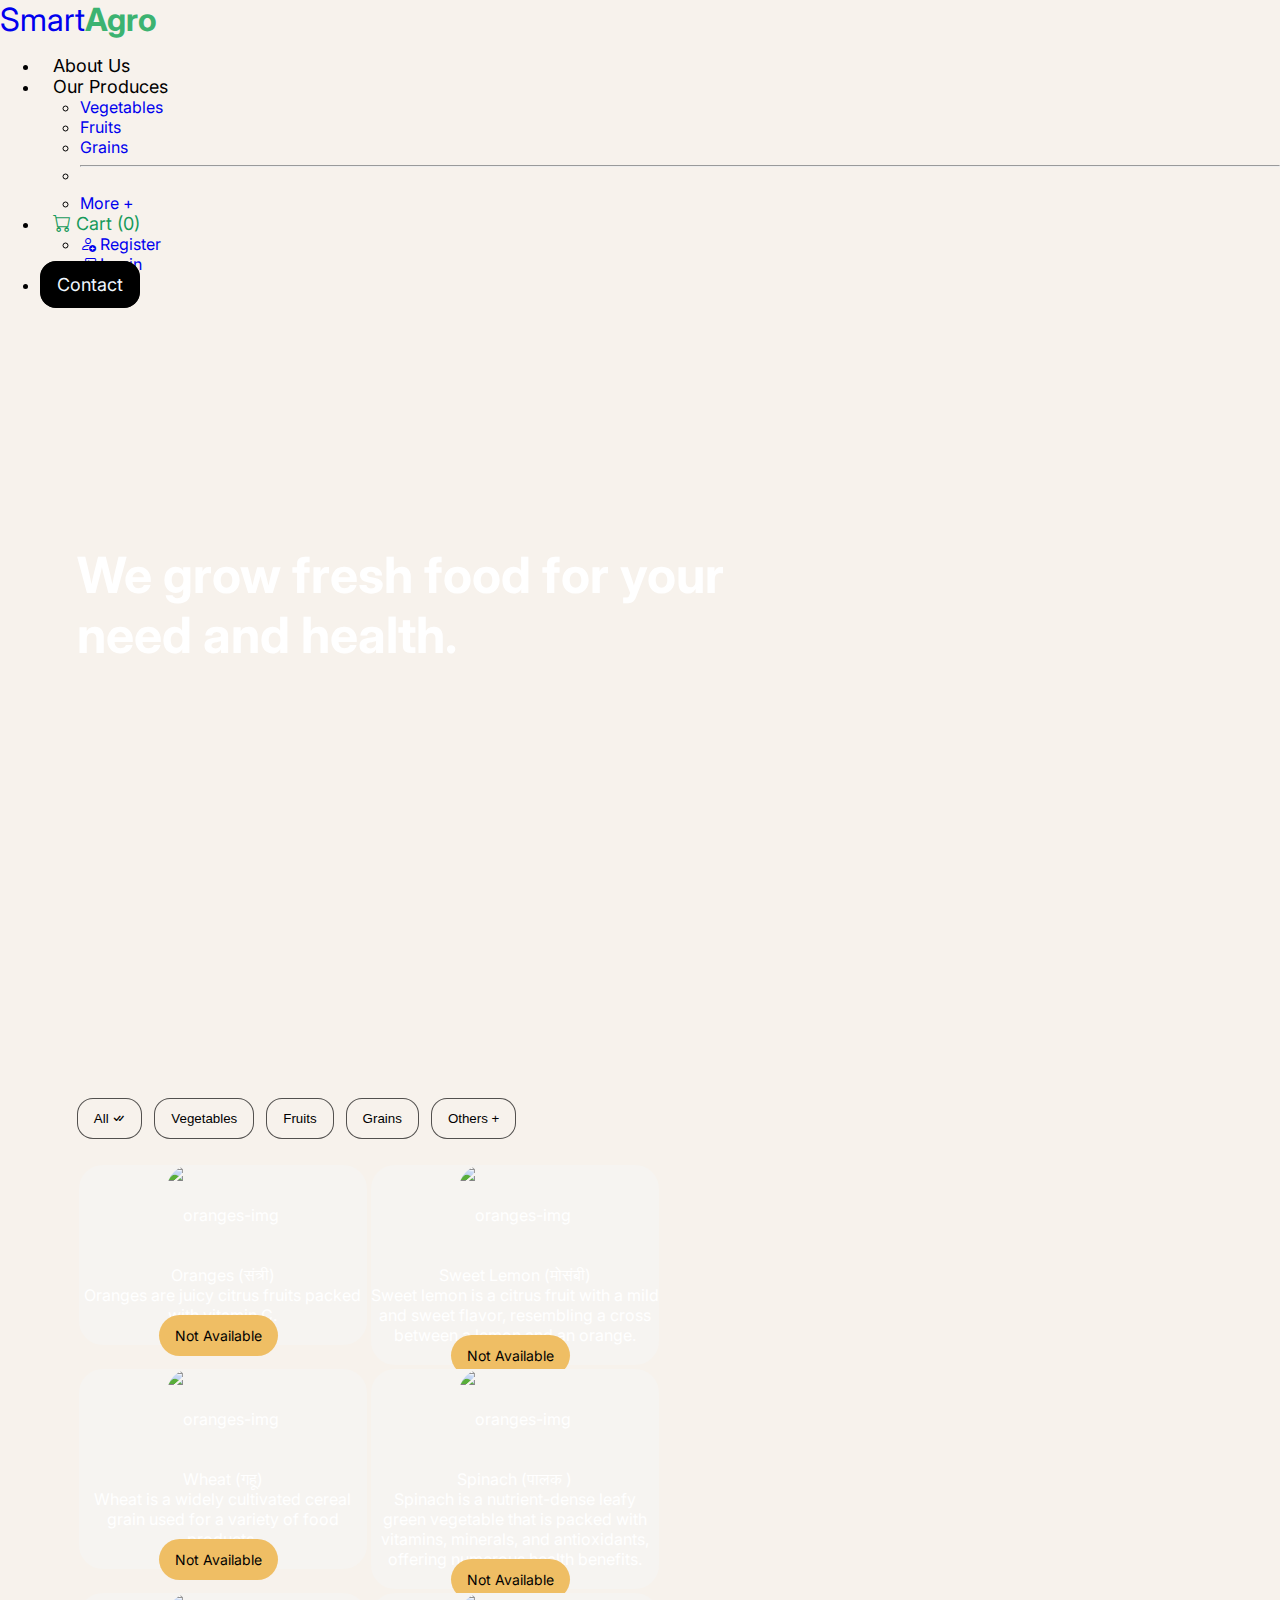
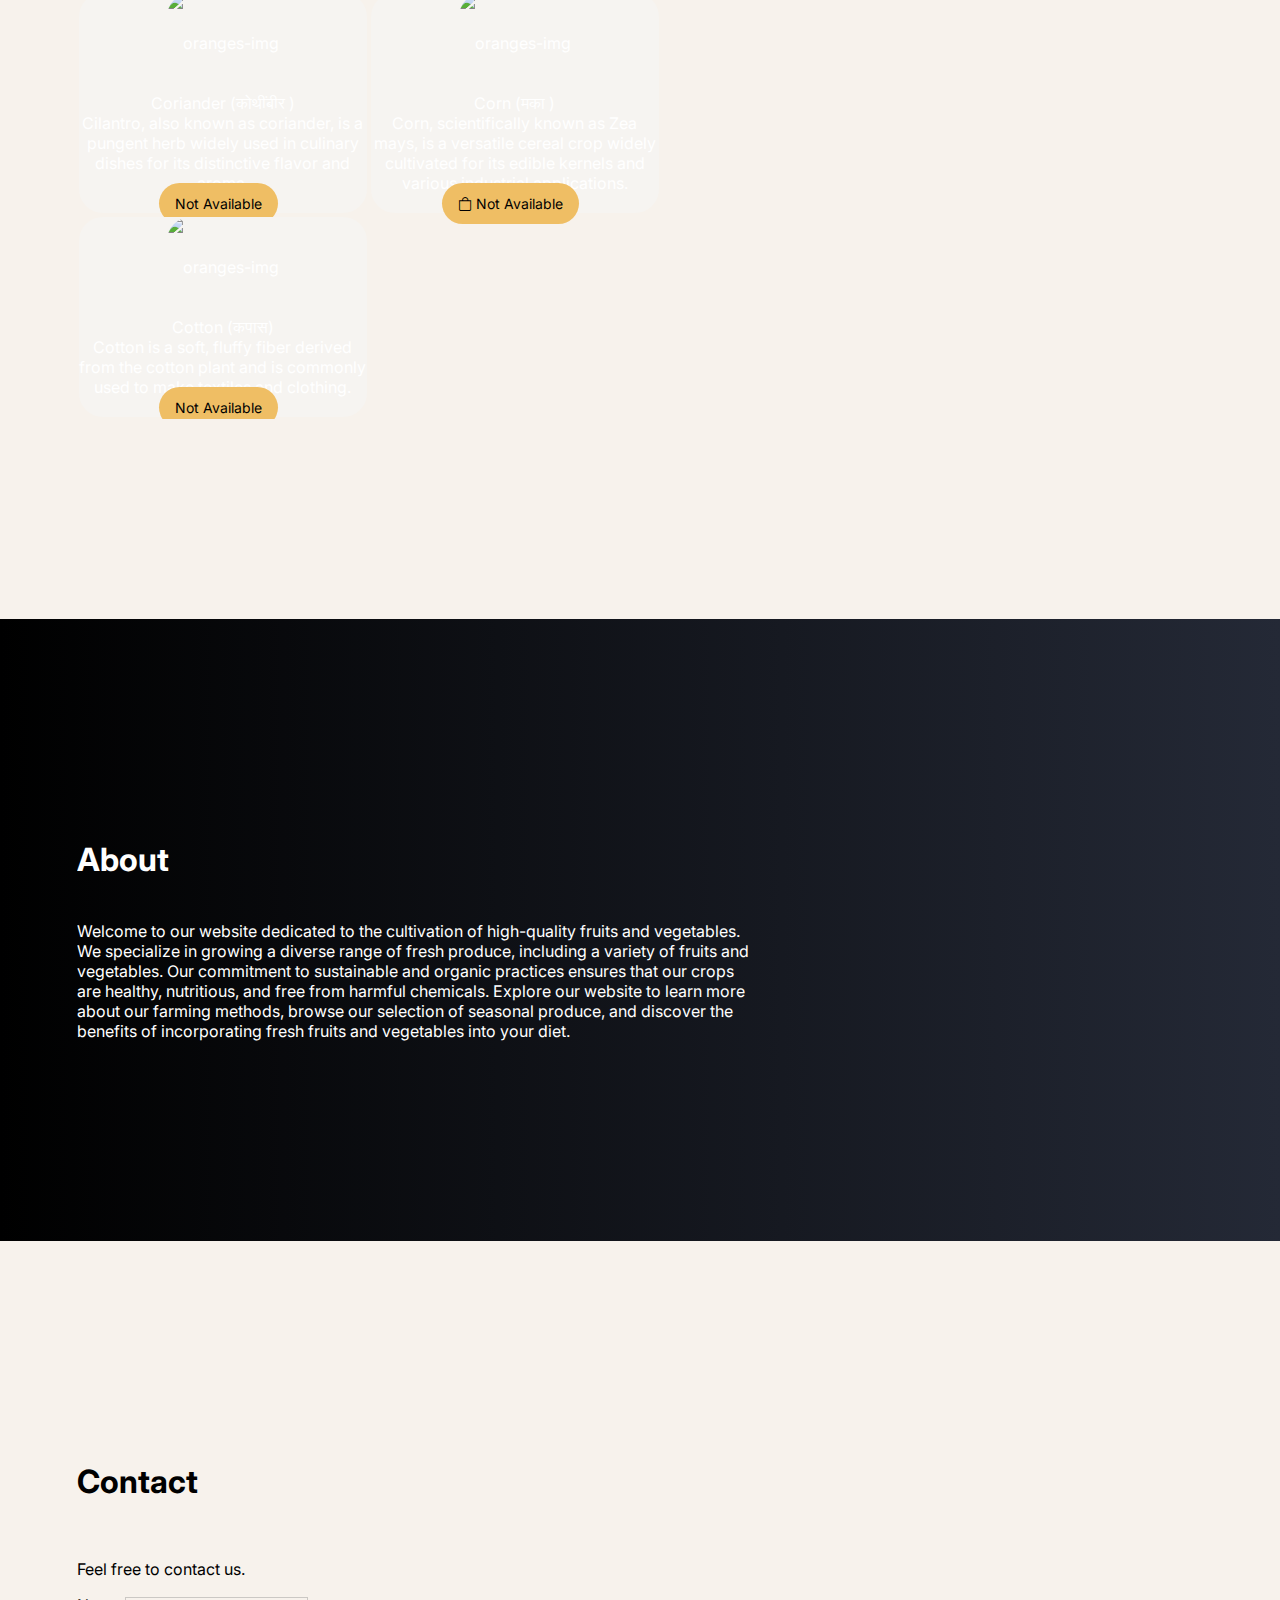
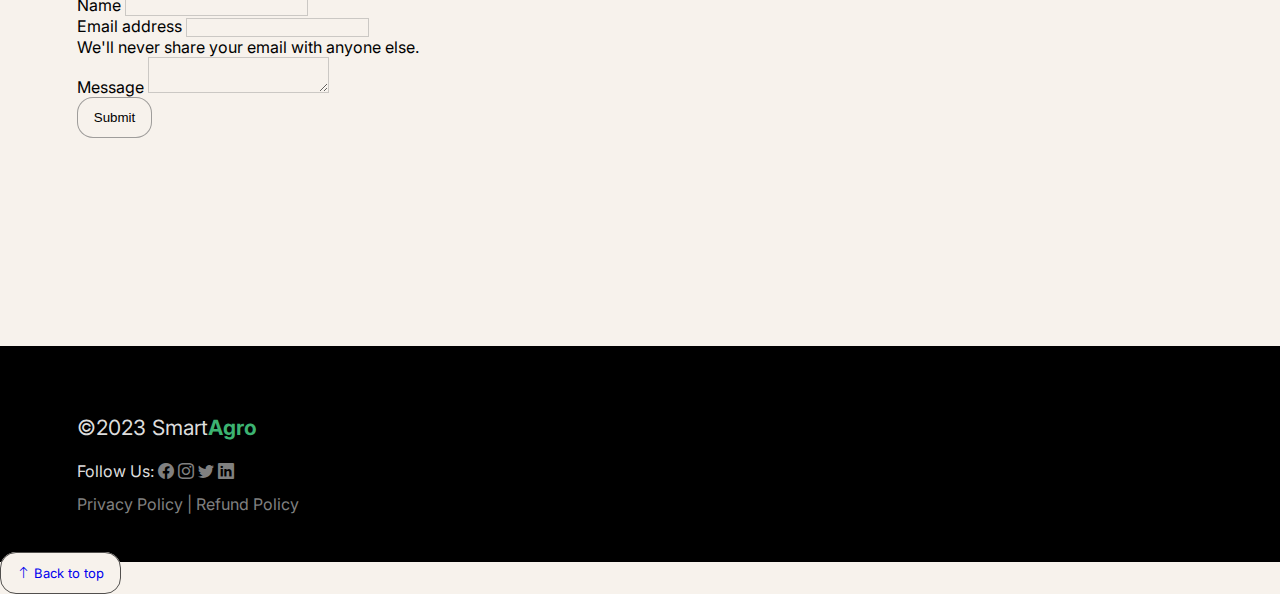
==== index.html @ fb1337c0 "Update index.html" ====
<!DOCTYPE html>
<html lang="en">
  <head>
    <meta charset="UTF-8" />
    <meta name="viewport" content="width=device-width, initial-scale=1.0" />
    <title>Smart Agro - Fresh Food</title>
    <link
      href="https://cdn.jsdelivr.net/npm/bootstrap@5.3.0/dist/css/bootstrap.min.css"
      rel="stylesheet"
      integrity="sha384-9ndCyUaIbzAi2FUVXJi0CjmCapSmO7SnpJef0486qhLnuZ2cdeRhO02iuK6FUUVM"
      crossorigin="anonymous"
    />
    <link rel="stylesheet" href="./assets/app.css" />
    <link rel="stylesheet" href="https://cdn.jsdelivr.net/npm/bootstrap-icons@1.10.5/font/bootstrap-icons.css">
  </head>
  <body>
    <nav class="navbar navbar-expand-lg p-3 shadow-lg">
      <div class="container-fluid">
        <a class="navbar-brand" href="./index.html">Smart<span>Agro</span> </a>

        <ul class="nav justify-content-end">
          <li class="nav-item">
            <a class="nav-link active" aria-current="page" href="#about">About Us</a>
          </li>

          <li class="nav-item dropdown">
            <a class="nav-link dropdown-toggle" href="#" role="button" data-bs-toggle="dropdown" aria-expanded="false">Our Produces</a>
            <ul class="dropdown-menu">
                <li><a class="dropdown-item" href="#product">Vegetables</a></li>
                <li><a class="dropdown-item" href="#product">Fruits</a></li>
                <li><a class="dropdown-item" href="#product">Grains</a></li>
                <li><hr class="dropdown-divider" /></li>
                <li><a class="dropdown-item" href="#product">More +</a></li>
            </ul>
          </li>

          <li class="nav-item dropdown">
            <a class="nav-link dropdown-toggle cart" href="#" role="button" data-bs-toggle="dropdown" aria-expanded="false"><i class="bi bi-cart"></i> Cart (0)</a>
            <ul class="dropdown-menu">
                <li><a class="dropdown-item" href="#"><i class="bi bi-person-add"></i> Register</a></li>
                <li><a class="dropdown-item" href="#"><i class="bi bi-box-arrow-in-right"></i> Login</a></li>
            </ul>
          </li>

          <!-- <li class="nav-item">
            <a class="nav-link cart" aria-current="page" href="#"><i class="bi bi-cart"></i> Cart (0)</a>
          </li> -->

          <li class="nav-item">
            <a class="nav-link btn btn-primary btn-sm nav-contact" href="#contact"
              >Contact</a
            >
          </li>
        </ul>
      </div>
    </nav>

    <section id="hero">
      <div class="container" id="container-hero">
        <div class="hero-content" data-aos="zoom-in-right">
          <h1>We grow fresh food for your need and health.</h1>
        </div>
      </div>
    </section>

    <section id="product">
      <!-- Control buttons -->
      <div class="container text-center" id="myBtnContainer">
        <button class="btn active" onclick="filterSelection('all')">All <i class="bi bi-check-all"></i></button>
        <button class="btn" onclick="filterSelection('vegetables')">Vegetables</button>
        <button class="btn" onclick="filterSelection('fruits')">Fruits</button>
        <button class="btn" onclick="filterSelection('grains')">Grains</button>
        <button class="btn" onclick="filterSelection('other')">Others +</button>
      </div>

      <div class="container" id="container-filter">
        <div class="row">

          <div class="filterDiv fruits card m-2" style="width: 18rem; background-color: rgb(247, 242, 236)">
            <div class="card-body">
              <img class="card-img-top" src="https://images.immediate.co.uk/production/volatile/sites/30/2017/06/oranges-85fb2b6.jpg?quality=90&webp=true&resize=375,341" height="200" width="300" alt="oranges-img"/>
              <p class="text-dark p-1">Oranges (संत्री)</p>
              <p class="text-dark text-start p-1">Oranges are juicy citrus fruits packed with vitamin C.</p>
              <p class="p-5"><a class="btn btn-primary btn-lg buy-now"> Not Available</a></p>
            </div>
          </div>

          <div class="filterDiv fruits card m-2" style="width: 18rem; background-color: rgb(247, 242, 236)">
            <div class="card-body">
              <img class="card-img-top" src="https://www.thespruce.com/thmb/rmlXUH96NF1DPe1UJV6vsvdFZUA=/1500x0/filters:no_upscale():max_bytes(150000):strip_icc()/lemon-tree-plant-profile-4846327-3-b9b35325794c465f962a5f472bc8a6b2.jpg" height="200" width="300" alt="oranges-img"/>
              <p class="text-dark p-1">Sweet Lemon (मोसंबी)</p>
              <p class="text-dark text-start p-1">Sweet lemon is a citrus fruit with a mild and sweet flavor, resembling a cross between a lemon and an orange.</p>
              <p class="p-2"><a class="btn btn-primary btn-lg buy-now"> Not Available</a></p>
            </div>
          </div>

          <div class="filterDiv grains card m-2" style="width: 18rem; background-color: rgb(247, 242, 236)">
            <div class="card-body">
              <img class="card-img-top" src="https://upload.wikimedia.org/wikipedia/commons/thumb/a/a3/Vehn%C3%A4pelto_6.jpg/330px-Vehn%C3%A4pelto_6.jpg" height="200" width="300" alt="oranges-img"/>
              <p class="text-dark p-1">Wheat (गहू)</p>
              <p class="text-dark text-start p-1">Wheat is a widely cultivated cereal grain used for a variety of food products.</p>
              <p class="p-4"><a class="btn btn-primary btn-lg buy-now"> Not Available</a></p>
            </div>
          </div>

        </div>

        <div class="row">

          <div class="filterDiv vegetabless card m-2" style="width: 18rem; background-color: rgb(247, 242, 236)">
            <div class="card-body">
              <img class="card-img-top" src="https://encrypted-tbn0.gstatic.com/images?q=tbn:ANd9GcTzuk65fCUAkKs_3rG5sItzyRoxeKdQLHkbvg&usqp=CAU" height="200" width="300" alt="oranges-img"/>
              <p class="text-dark p-1">Spinach (पालक )</p>
              <p class="text-dark text-start p-1">Spinach is a nutrient-dense leafy green vegetable that is packed with vitamins, minerals, and antioxidants, offering numerous health benefits.</p>
              <p class="p-2"><a class="btn btn-primary btn-lg buy-now">Not Available</a></p>
            </div>
          </div>


          <div class="filterDiv vegetables card m-2" style="width: 18rem; background-color: rgb(247, 242, 236)">
            <div class="card-body">
              <img class="card-img-top" src="https://nationaltoday.com/wp-content/uploads/2021/10/i-hate-coriander-day.jpg" height="200" width="300" alt="oranges-img"/>
              <p class="text-dark p-1">Coriander (कोथींबीर )</p>
              <p class="text-dark text-start p-1">Cilantro, also known as coriander, is a pungent herb widely used in culinary dishes for its distinctive flavor and aroma.</p>
              <p class="p-4"><a class="btn btn-primary btn-lg buy-now">Not Available</a></p>
            </div>
          </div>

          <div class="filterDiv grains card m-2" style="width: 18rem; background-color: rgb(247, 242, 236)">
            <div class="card-body">
              <img class="card-img-top" src="https://i0.wp.com/post.healthline.com/wp-content/uploads/2021/03/corn-cob-field-1296x728-header.jpg?w=1155&h=1528" height="200" width="300" alt="oranges-img"/>
              <p class="text-dark p-1">Corn (मका )</p>
              <p class="text-dark text-start p-1">Corn, scientifically known as Zea mays, is a versatile cereal crop widely cultivated for its edible kernels and various industrial applications.</p>
              <p class="p-2"><a class="btn btn-primary btn-lg buy-now"><i class="bi bi-bag"></i> Not Available</a></p>
            </div>
          </div>

        </div>

        <div class="row">

          <div class="filterDiv other card m-2" style="width: 18rem; background-color: rgb(247, 242, 236)">
            <div class="card-body">
              <img class="card-img-top" src="https://encrypted-tbn0.gstatic.com/images?q=tbn:ANd9GcQK6bK-Gbx6WIIBDM0aKusH9972QkpYdLTaKB5jgsZQ8J3YqWBAsBu9PUUjharlZvILKRw&usqp=CAU" height="200" width="300" alt="oranges-img"/>
              <p class="text-dark p-1">Cotton (कपास)</p>
              <p class="text-dark text-start p-1">Cotton is a soft, fluffy fiber derived from the cotton plant and is commonly used to make textiles and clothing.</p>
              <p class="p-2"><a class="btn btn-primary btn-lg buy-now">Not Available</a></p>
            </div>
          </div>

        </div>

      </div>
    </section>

    <section id="about">
      <div class="container" id="container-about">
        <h1>About</h1>
        <br>
        Welcome to our website dedicated to the cultivation of high-quality fruits and vegetables. We specialize in growing a diverse range of fresh produce, including a variety of fruits and vegetables. Our commitment to sustainable and organic practices ensures that our crops are healthy, nutritious, and free from harmful chemicals. Explore our website to learn more about our farming methods, browse our selection of seasonal produce, and discover the benefits of incorporating fresh fruits and vegetables into your diet.
      </div>
    </section>

    <section id="contact">
        <div class="container" id="container-contact">
            <h1>Contact</h1>
            <br>
            <p>Feel free to contact us.</p>

            <form   action="https://formspree.io/f/mgejerrb"
            method="POST">
                <div class="mb-3 col-10">
                    <label for="exampleInputName" class="form-label">Name</label>
                    <input name="Name" type="text" class="form-control" id="exampleInputName">
                  </div>
                <div class="mb-3 col-10">
                  <label for="exampleInputEmail1" class="form-label">Email address</label>
                  <input name="Email" type="email" class="form-control" id="exampleInputEmail1" aria-describedby="emailHelp">
                  <div id="emailHelp" class="form-text">We'll never share your email with anyone else.</div>
                </div>
                <div class="mb-3 col-10">
                  <label for="exampleInputTextArea" class="form-label">Message</label>
                  <textarea name="Message" type="text" class="form-control" id="exampleInputTextArea" rows="2"></textarea>
                </div>
                
                <button type="submit" class="btn btn-primary form-btn">Submit</button>
              </form>

        </div>
    </section>

    <section id="footer">
        <div class="container" id="container-footer">
            <div class="footer-content">
                <p id="credit">&copy;2023 Smart<span style="color: mediumseagreen; font-weight: bold;">Agro</span></p>
                <div class="row">
                    <div class="col-sm-4">
                        Follow Us:
                        <a class="m-2" href="https://www.facebook.com/"><i class="bi bi-facebook"></i></a> <a class="m-2" href="https://www.instagram.com/"><i class="bi bi-instagram"></i></a> <a class="m-2" href="https://twitter.com/"><i class="bi bi-twitter"></i></a> <a class="m-2" href="https://in.linkedin.com/"><i class="bi bi-linkedin"></i></a>
                    </div>
                </div>

                <div class="row">
                    <div class="col-sm-4" id="privacy">
                        <a href="#">Privacy Policy</a> <span style="color: gray;">|</span> <a href="#">Refund Policy</a>
                    </div>
                </div>
            </div>
        </div>
    </section>

    <div class="bg-black text-center top">
        <a class="btn btn-primary border-0 text-light bg-black" href="./index.html"><i class="bi bi-arrow-up"></i> Back to top</a>
    </div>


    <script
      src="https://cdn.jsdelivr.net/npm/bootstrap@5.3.0/dist/js/bootstrap.bundle.min.js"
      integrity="sha384-geWF76RCwLtnZ8qwWowPQNguL3RmwHVBC9FhGdlKrxdiJJigb/j/68SIy3Te4Bkz"
      crossorigin="anonymous">
    </script>

    <script src="./assets/app.js"></script>

  </body>
</html>
---- assets/app.css ----
@import url('https://fonts.googleapis.com/css2?family=Inter:wght@100;200;300;400;600;700;800;900&display=swap');
/* font-family: 'Inter', sans-serif; */
body, html{
    background-color: rgb(247, 242, 236);
    margin: 0;
    padding: 0;
    box-sizing: border-box;
    font-family: 'Inter', sans-serif;
}
p{
    line-height: normal;
}
.navbar-brand{
    font-size: 32px;
}
.navbar-brand span{
    color: mediumseagreen;
    font-weight: bold;
}
.navbar{
    background-color: rgba(247, 242, 236, 0);
}
.nav-link{
    padding: 0.8rem;
    /* margin: 0.8rem; */
    border-radius: 10rem;
    color: #000;
    font-size: large;
}
.nav-link:hover{
    color: gray;
}
@media(max-width: 576px){
    .nav-link{
        /* font-size: 16px; */
        /* font-size: 14px; */
        font-size: 13px;
        padding: 0.5rem;
        margin: 0.5rem;
        margin-left: -0.1rem;
        font-weight: bold;
    }
}
.cart{
    margin-right: 0.6rem;
    color: rgb(23, 154, 91);
}
.nav-contact{
    background-color: #000 !important;
    color: aliceblue;
    border-radius: 1rem !important;
}
.nav-contact:hover{
    color: gray !important;
    color: mediumseagreen;
    color: mediumaquamarine;
}
a{
    text-decoration: none;
}
#about{
    /* background-color: #000; */
    /* background-color: #0d0225d2; */
    background-image: linear-gradient(to left, #242936, #000);
    color: #fff;
    margin-top: 0;
    margin-bottom: 0;
}
#contact{
    margin-top: 0;
    margin-bottom: 0;
}
#container-hero, #container-about{
    width: 60%;
}
@media(max-width: 576px){
    #container-hero {
        width: 94%;
    }
    #container-about{
       width: 90%; 
    }
}
.dropdown-menu.show{
    background-color: rgb(247, 242, 236);
}
@media(max-width:576px){
    .dropdown-item{
        font-size: small;
    }
}
section{
    /* padding: 200px 2%; */
    padding: 200px 6%;
}
@media(max-width: 576px){
    section{
        padding: 100px 0.5%;
    }
}
#hero{
    /* background-color: red; */
    /* background-image: url('https://cdn.pixabay.com/photo/2017/03/09/07/21/leaf-2128642_1280.jpg'); */
    background-image: url('https://cdn.pixabay.com/photo/2018/04/28/03/14/farm-3356518_1280.jpg');
    background-repeat: no-repeat;
    background-size: cover;
}
.hero-content h1{
    font-size: 50px;
    color: #fff;
}
#product{
    margin-bottom: 0;
}
.buy-now{
    /* padding: 0.8rem !important; */
    padding: 0.4rem;
    /* background-color: #000 !important; */
    background-color: rgb(239, 190, 100) !important;
    /* color: #fff !important; */
    color: #000;
    border-radius: 2rem !important;
    margin-top: 0 !important;
    border: none !important;
    font-size: 14px;
}
.buy-now:hover{
    color: #fff !important;
    background-color: mediumseagreen !important;
    transition: all 0.3s ease-in-out;
}


.container {
    overflow: hidden;
  }
  
  .filterDiv {
    float: left;
    background-color: #2196F3;
    color: #ffffff;
    width: 100px;
    line-height: 100px;
    text-align: center;
    margin: 2px;
    display: none; /* Hidden by default */
  }
  
  /* The "show" class is added to the filtered elements */
  .show {
    display: block;
  }
  
  /* Style the buttons */
  .btn {
    /* border: none;
    outline: none; */
    border: 1px solid #000000ab;
    border-radius: 1rem;
    margin-right: 0.5rem;
    margin-bottom: 0.5rem;
    padding: 12px 16px;
    /* background-color: #f1f1f1; */
    background-color: rgb(247, 242, 236);
    cursor: pointer;
  }
  
  /* Add a light grey background on mouse-over */
  .btn:hover {
    background-color: #ddd;
    /* background-color: rgb(247, 242, 236); */
  }
  
  /* Add a dark background to the active button */
  /* .btn.active {
    background-color: #666;
    color: white;
  } */
  #myBtnContainer{
    margin-bottom: 1rem;
    width: 70%;
  }
  @media(max-width: 576px){
    #myBtnContainer{
        width: 94%;
    }
  }
  #container-filter{
    width: 70%;
  }
  @media(max-width: 576px){
    #container-filter{
        width: 94%;
    }
  }

  .card{
    background-color: rgb(246, 244, 241) !important;
    border-radius: 1.5rem;
    /* box-shadow: 0px 0px 20px 5px rgb(145, 76, 76); */
  }
  .card-img-top{
    border-radius: 1.5rem;
  }
  .card p{
    margin-top: 0;
    margin-bottom: 0;
  }
  #footer{
    background-color: #000;
    color: #ddd;
    padding-top: 3rem;
    padding-bottom: 3rem;
  }
.footer-content a{
    /* color: mediumturquoise; */
    color: gray;
}
#credit{
    font-size: 21px;
}
#container-contact{
    width: 60%;
}
@media(max-width: 576px){
    #container-contact{
        width: 94%;
    }
}

.form-control{
    background-color: rgb(247, 242, 236);
    border: 1px solid #6969694e;
}
.form-btn{
    color: #000;
    border: 1px solid #6969699e;
}
.form-btn:hover{
    background-color: #000;
    color: #fff;
}
#privacy{
    margin-top: 0.8rem;
}
.top a{
    font-size: small;
}
.top a:hover{
    border-bottom: 1px solid gray !important;
}
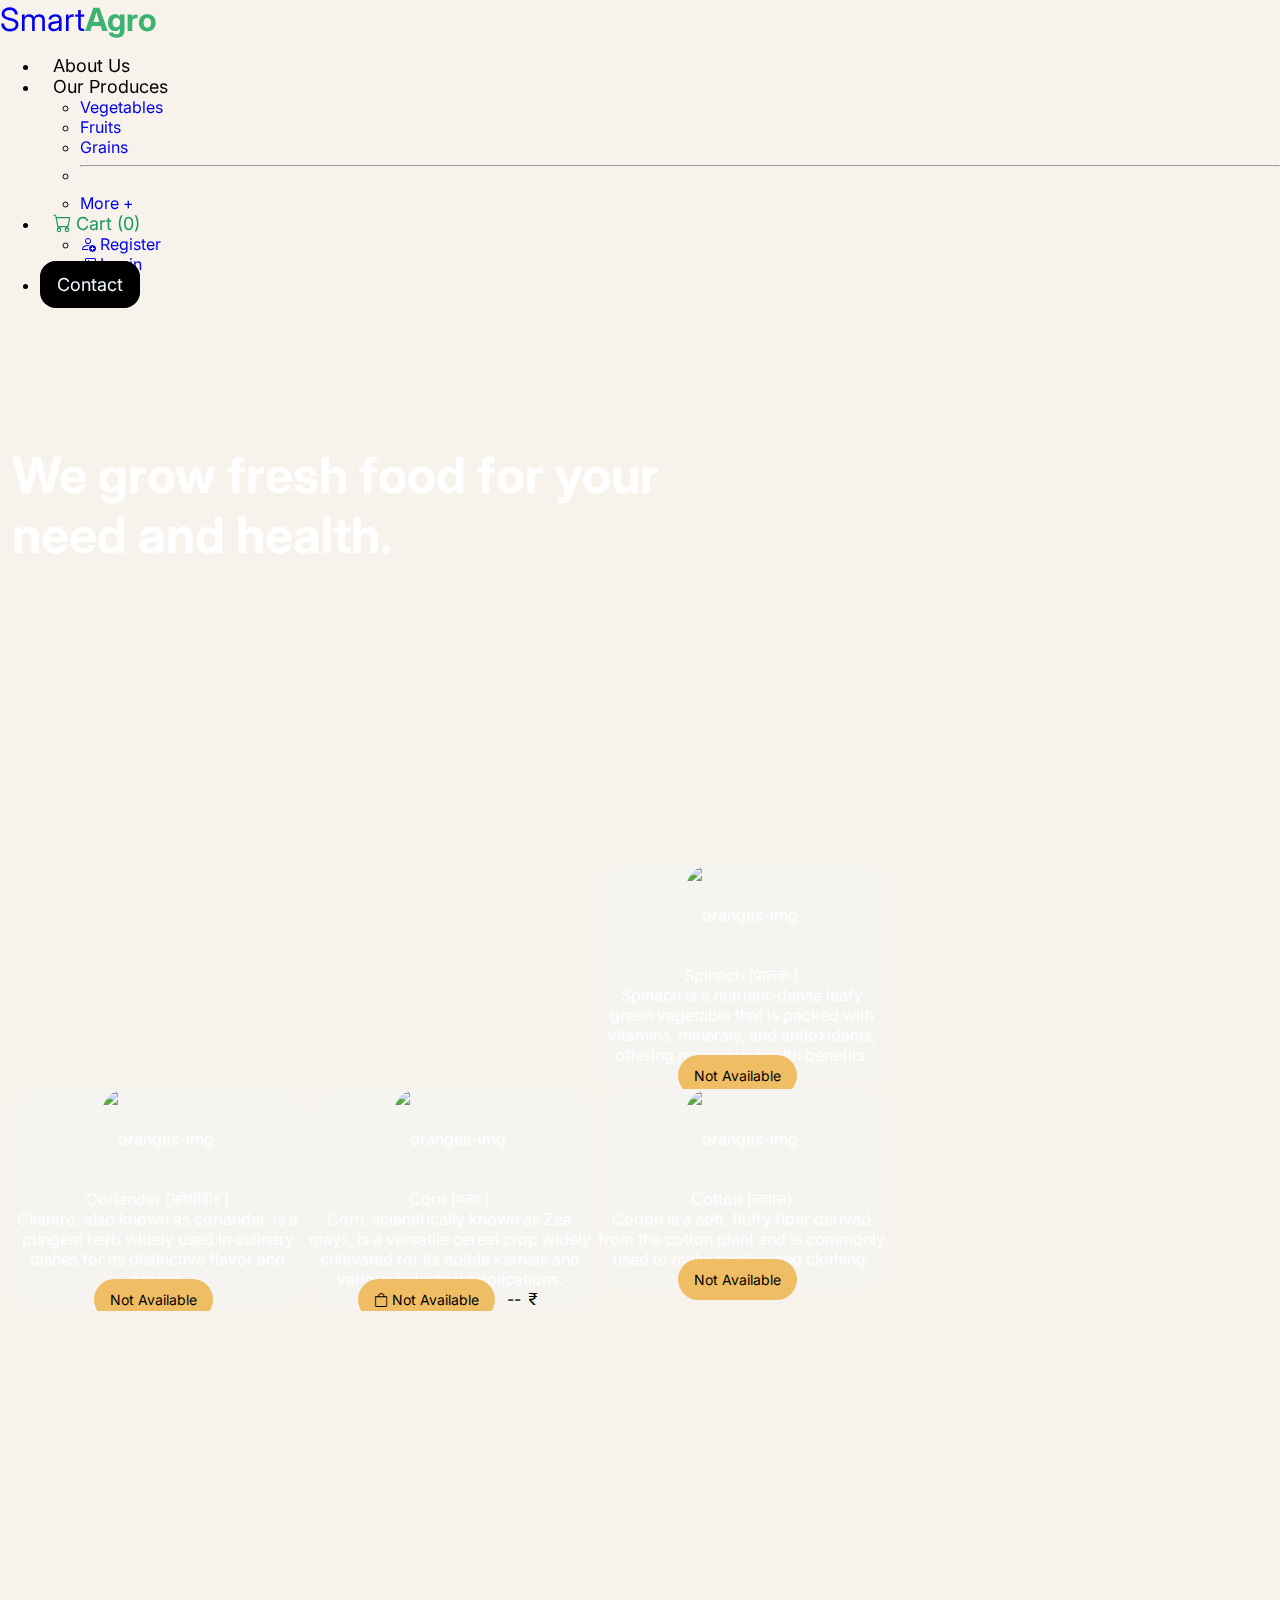
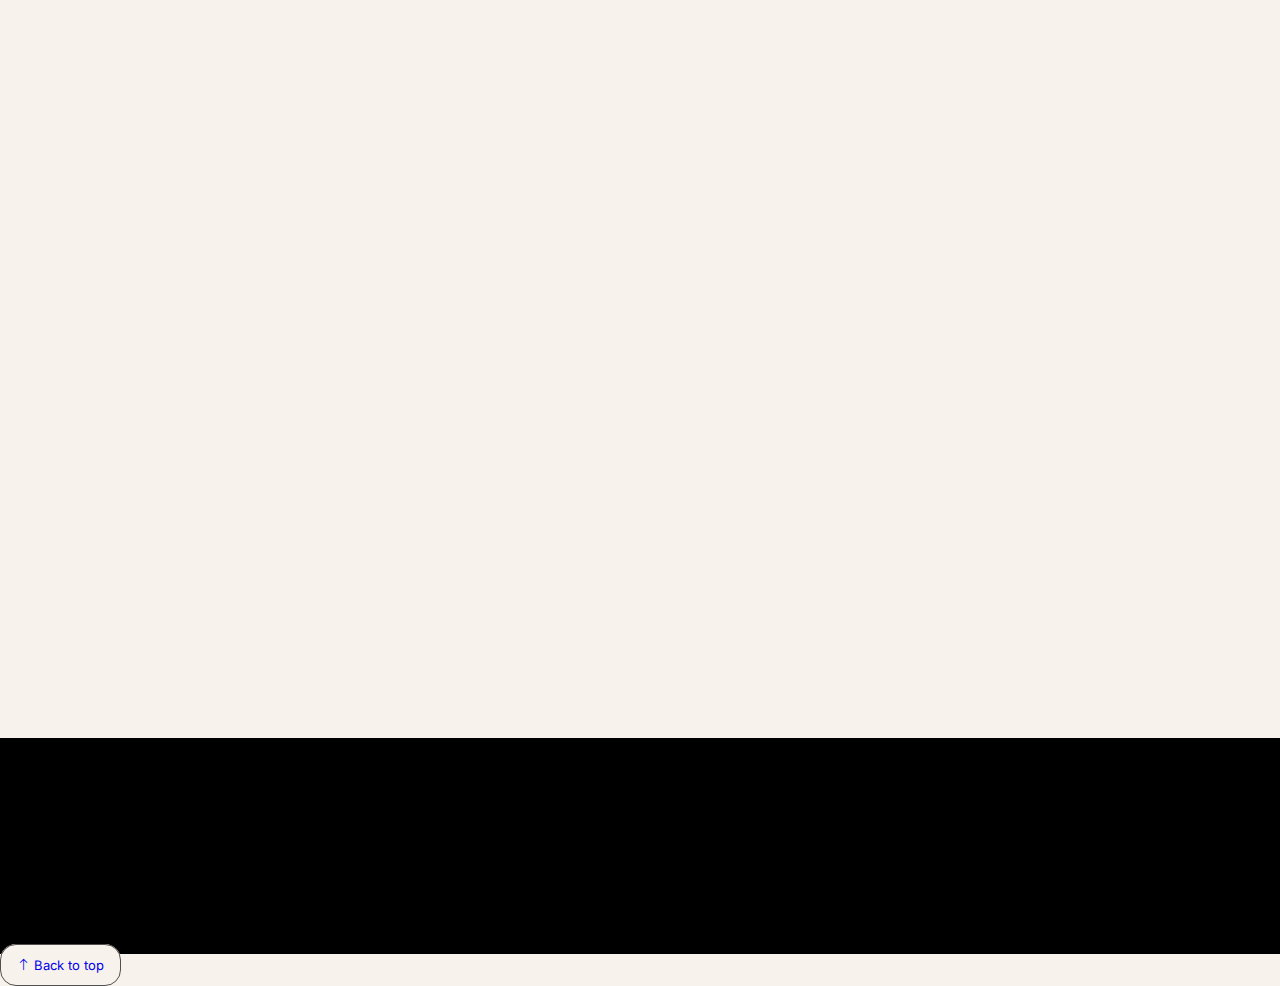
==== commit f8f73d89: "Update index.html" ====
--- a/index.html
+++ b/index.html
@@ -12,9 +12,10 @@
     />
     <link rel="stylesheet" href="./assets/app.css" />
     <link rel="stylesheet" href="https://cdn.jsdelivr.net/npm/bootstrap-icons@1.10.5/font/bootstrap-icons.css">
+    <link href="https://unpkg.com/aos@2.3.1/dist/aos.css" rel="stylesheet">
   </head>
   <body>
-    <nav class="navbar navbar-expand-lg p-3 shadow-lg">
+    <nav class="navbar navbar-expand-lg p-3 shadow-lg" data-aos="fade-right">
       <div class="container-fluid">
         <a class="navbar-brand" href="./index.html">Smart<span>Agro</span> </a>
 
@@ -37,8 +38,8 @@
           <li class="nav-item dropdown">
             <a class="nav-link dropdown-toggle cart" href="#" role="button" data-bs-toggle="dropdown" aria-expanded="false"><i class="bi bi-cart"></i> Cart (0)</a>
             <ul class="dropdown-menu">
-                <li><a class="dropdown-item" href="#"><i class="bi bi-person-add"></i> Register</a></li>
-                <li><a class="dropdown-item" href="#"><i class="bi bi-box-arrow-in-right"></i> Login</a></li>
+                <li><a class="dropdown-item" href="./login-signup.html"><i class="bi bi-person-add"></i> Register</a></li>
+                <li><a class="dropdown-item" href="./login-signup.html"><i class="bi bi-box-arrow-in-right"></i> Login</a></li>
             </ul>
           </li>
 
@@ -57,7 +58,7 @@
 
     <section id="hero">
       <div class="container" id="container-hero">
-        <div class="hero-content" data-aos="zoom-in-right">
+        <div class="hero-content" data-aos="fade-left">
           <h1>We grow fresh food for your need and health.</h1>
         </div>
       </div>
@@ -65,7 +66,7 @@
 
     <section id="product">
       <!-- Control buttons -->
-      <div class="container text-center" id="myBtnContainer">
+      <div class="container text-center" id="myBtnContainer" data-aos="zoom-in">
         <button class="btn active" onclick="filterSelection('all')">All <i class="bi bi-check-all"></i></button>
         <button class="btn" onclick="filterSelection('vegetables')">Vegetables</button>
         <button class="btn" onclick="filterSelection('fruits')">Fruits</button>
@@ -74,34 +75,56 @@
       </div>
 
       <div class="container" id="container-filter">
-        <div class="row">
-
-          <div class="filterDiv fruits card m-2" style="width: 18rem; background-color: rgb(247, 242, 236)">
+        <div class="row" data-aos="zoom-in">
+
+          <div class="col">
+            <div class="filterDiv fruits card m-2" style="width: 18rem; background-color: rgb(247, 242, 236)">
+              <div class="card-body">
+                <img class="card-img-top" src="https://images.immediate.co.uk/production/volatile/sites/30/2017/06/oranges-85fb2b6.jpg?quality=90&webp=true&resize=375,341" height="200" width="300" alt="oranges-img"/>
+                <p class="text-dark p-1">Oranges (संत्री)</p>
+                <p class="text-dark text-start p-1">Oranges are juicy citrus fruits packed with vitamin C.</p>
+                <p class="p-5"><a class="btn btn-primary btn-lg buy-now"> Not Available</a></p>
+              </div>
+            </div>
+          </div>
+
+          <div class="col">
+            <div class="filterDiv fruits card m-2" style="width: 18rem; background-color: rgb(247, 242, 236)">
+              <div class="card-body">
+                <img class="card-img-top" src="https://www.thespruce.com/thmb/rmlXUH96NF1DPe1UJV6vsvdFZUA=/1500x0/filters:no_upscale():max_bytes(150000):strip_icc()/lemon-tree-plant-profile-4846327-3-b9b35325794c465f962a5f472bc8a6b2.jpg" height="200" width="300" alt="oranges-img"/>
+                <p class="text-dark p-1">Sweet Lemon (मोसंबी)</p>
+                <p class="text-dark text-start p-1">Sweet lemon is a citrus fruit with a mild and sweet flavor, resembling a cross between a lemon and an orange.</p>
+                <p class="p-2"><a class="btn btn-primary btn-lg buy-now"> Not Available</a></p>
+              </div>
+            </div>
+          </div>
+
+          <!-- <div class="filterDiv fruits card m-2" style="background-color: rgb(247, 242, 236)">
             <div class="card-body">
               <img class="card-img-top" src="https://images.immediate.co.uk/production/volatile/sites/30/2017/06/oranges-85fb2b6.jpg?quality=90&webp=true&resize=375,341" height="200" width="300" alt="oranges-img"/>
               <p class="text-dark p-1">Oranges (संत्री)</p>
               <p class="text-dark text-start p-1">Oranges are juicy citrus fruits packed with vitamin C.</p>
               <p class="p-5"><a class="btn btn-primary btn-lg buy-now"> Not Available</a></p>
             </div>
-          </div>
-
-          <div class="filterDiv fruits card m-2" style="width: 18rem; background-color: rgb(247, 242, 236)">
+          </div> -->
+
+          <!-- <div class="filterDiv fruits card m-2" style="width: 18rem; background-color: rgb(247, 242, 236)">
             <div class="card-body">
               <img class="card-img-top" src="https://www.thespruce.com/thmb/rmlXUH96NF1DPe1UJV6vsvdFZUA=/1500x0/filters:no_upscale():max_bytes(150000):strip_icc()/lemon-tree-plant-profile-4846327-3-b9b35325794c465f962a5f472bc8a6b2.jpg" height="200" width="300" alt="oranges-img"/>
               <p class="text-dark p-1">Sweet Lemon (मोसंबी)</p>
               <p class="text-dark text-start p-1">Sweet lemon is a citrus fruit with a mild and sweet flavor, resembling a cross between a lemon and an orange.</p>
               <p class="p-2"><a class="btn btn-primary btn-lg buy-now"> Not Available</a></p>
             </div>
-          </div>
-
-          <div class="filterDiv grains card m-2" style="width: 18rem; background-color: rgb(247, 242, 236)">
+          </div> -->
+
+          <!-- <div class="filterDiv grains card m-2" style="width: 18rem; background-color: rgb(247, 242, 236)">
             <div class="card-body">
               <img class="card-img-top" src="https://upload.wikimedia.org/wikipedia/commons/thumb/a/a3/Vehn%C3%A4pelto_6.jpg/330px-Vehn%C3%A4pelto_6.jpg" height="200" width="300" alt="oranges-img"/>
               <p class="text-dark p-1">Wheat (गहू)</p>
               <p class="text-dark text-start p-1">Wheat is a widely cultivated cereal grain used for a variety of food products.</p>
               <p class="p-4"><a class="btn btn-primary btn-lg buy-now"> Not Available</a></p>
             </div>
-          </div>
+          </div> -->
 
         </div>
 
@@ -131,7 +154,7 @@
               <img class="card-img-top" src="https://i0.wp.com/post.healthline.com/wp-content/uploads/2021/03/corn-cob-field-1296x728-header.jpg?w=1155&h=1528" height="200" width="300" alt="oranges-img"/>
               <p class="text-dark p-1">Corn (मका )</p>
               <p class="text-dark text-start p-1">Corn, scientifically known as Zea mays, is a versatile cereal crop widely cultivated for its edible kernels and various industrial applications.</p>
-              <p class="p-2"><a class="btn btn-primary btn-lg buy-now"><i class="bi bi-bag"></i> Not Available</a></p>
+              <p class="p-2"><a class="btn btn-primary btn-lg buy-now"><i class="bi bi-bag"></i> Not Available</a> <span class="rupee">-- <i class="bi bi-currency-rupee"></i></span></p>
             </div>
           </div>
 
@@ -153,7 +176,7 @@
       </div>
     </section>
 
-    <section id="about">
+    <section id="about" data-aos="zoom-in">
       <div class="container" id="container-about">
         <h1>About</h1>
         <br>
@@ -162,7 +185,7 @@
     </section>
 
     <section id="contact">
-        <div class="container" id="container-contact">
+        <div class="container" id="container-contact" data-aos="fade-left">
             <h1>Contact</h1>
             <br>
             <p>Feel free to contact us.</p>
@@ -191,7 +214,7 @@
 
     <section id="footer">
         <div class="container" id="container-footer">
-            <div class="footer-content">
+            <div class="footer-content" data-aos="fade-right">
                 <p id="credit">&copy;2023 Smart<span style="color: mediumseagreen; font-weight: bold;">Agro</span></p>
                 <div class="row">
                     <div class="col-sm-4">
@@ -202,7 +225,7 @@
 
                 <div class="row">
                     <div class="col-sm-4" id="privacy">
-                        <a href="#">Privacy Policy</a> <span style="color: gray;">|</span> <a href="#">Refund Policy</a>
+                        <a href="./404.html">Privacy Policy</a> <span style="color: gray;">|</span> <a href="./404.html">Refund Policy</a> <span style="color: gray;">|</span> <a href="./404.html">Terms & Condtions</a>
                     </div>
                 </div>
             </div>
@@ -222,5 +245,11 @@
 
     <script src="./assets/app.js"></script>
 
+    <script src="https://unpkg.com/aos@2.3.1/dist/aos.js"></script>
+    <script>
+        AOS.init();
+ </script>
+
+
   </body>
 </html>
--- a/assets/app.css
+++ b/assets/app.css
@@ -74,11 +74,14 @@
     width: 60%;
 }
 @media(max-width: 576px){
+    .container{
+        width: 100%;
+    }
     #container-hero {
-        width: 94%;
+        width: 100%;
     }
     #container-about{
-       width: 90%; 
+       width: 100%; 
     }
 }
 .dropdown-menu.show{
@@ -90,13 +93,9 @@
     }
 }
 section{
-    /* padding: 200px 2%; */
-    padding: 200px 6%;
-}
-@media(max-width: 576px){
-    section{
-        padding: 100px 0.5%;
-    }
+    scroll-margin-top: 80px;
+    min-height: 5em;
+    padding: 100px 0.9%;
 }
 #hero{
     /* background-color: red; */
@@ -186,7 +185,7 @@
     }
   }
   #container-filter{
-    width: 70%;
+    width: 80%;
   }
   @media(max-width: 576px){
     #container-filter{
@@ -198,6 +197,11 @@
     background-color: rgb(246, 244, 241) !important;
     border-radius: 1.5rem;
     /* box-shadow: 0px 0px 20px 5px rgb(145, 76, 76); */
+  }
+  @media(max-width: 576px){
+    .card{
+        width: auto !important;
+    }
   }
   .card-img-top{
     border-radius: 1.5rem;
@@ -243,9 +247,41 @@
 #privacy{
     margin-top: 0.8rem;
 }
+@media(max-width: 576px){
+    #privacy{
+        font-size: small;
+    }
+}
 .top a{
     font-size: small;
 }
 .top a:hover{
     border-bottom: 1px solid gray !important;
 }
+/* .bi-currency-rupee{
+    color: #000;
+} */
+.rupee{
+    color: #000;
+}
+#container-width{
+    width: 40%;
+}
+@media(max-width: 576px){
+    #container-width{
+        width: 98%;
+    }
+}
+#login{
+    /* background-image: url('https://images.pexels.com/photos/547114/pexels-photo-547114.jpeg?auto=compress&cs=tinysrgb&w=1260&h=750&dpr=1'); */
+    background-image: url(https://images.pexels.com/photos/355853/pexels-photo-355853.jpeg?auto=compress&cs=tinysrgb&w=1260&h=750&dpr=1);
+    background-size: cover;
+    background-repeat: no-repeat;
+}
+.form-control{
+    background-color: #e8e8e8c2;
+    border-radius: 5rem;
+}
+#error{
+    background-image: linear-gradient(#45022d, #1e0234);
+}
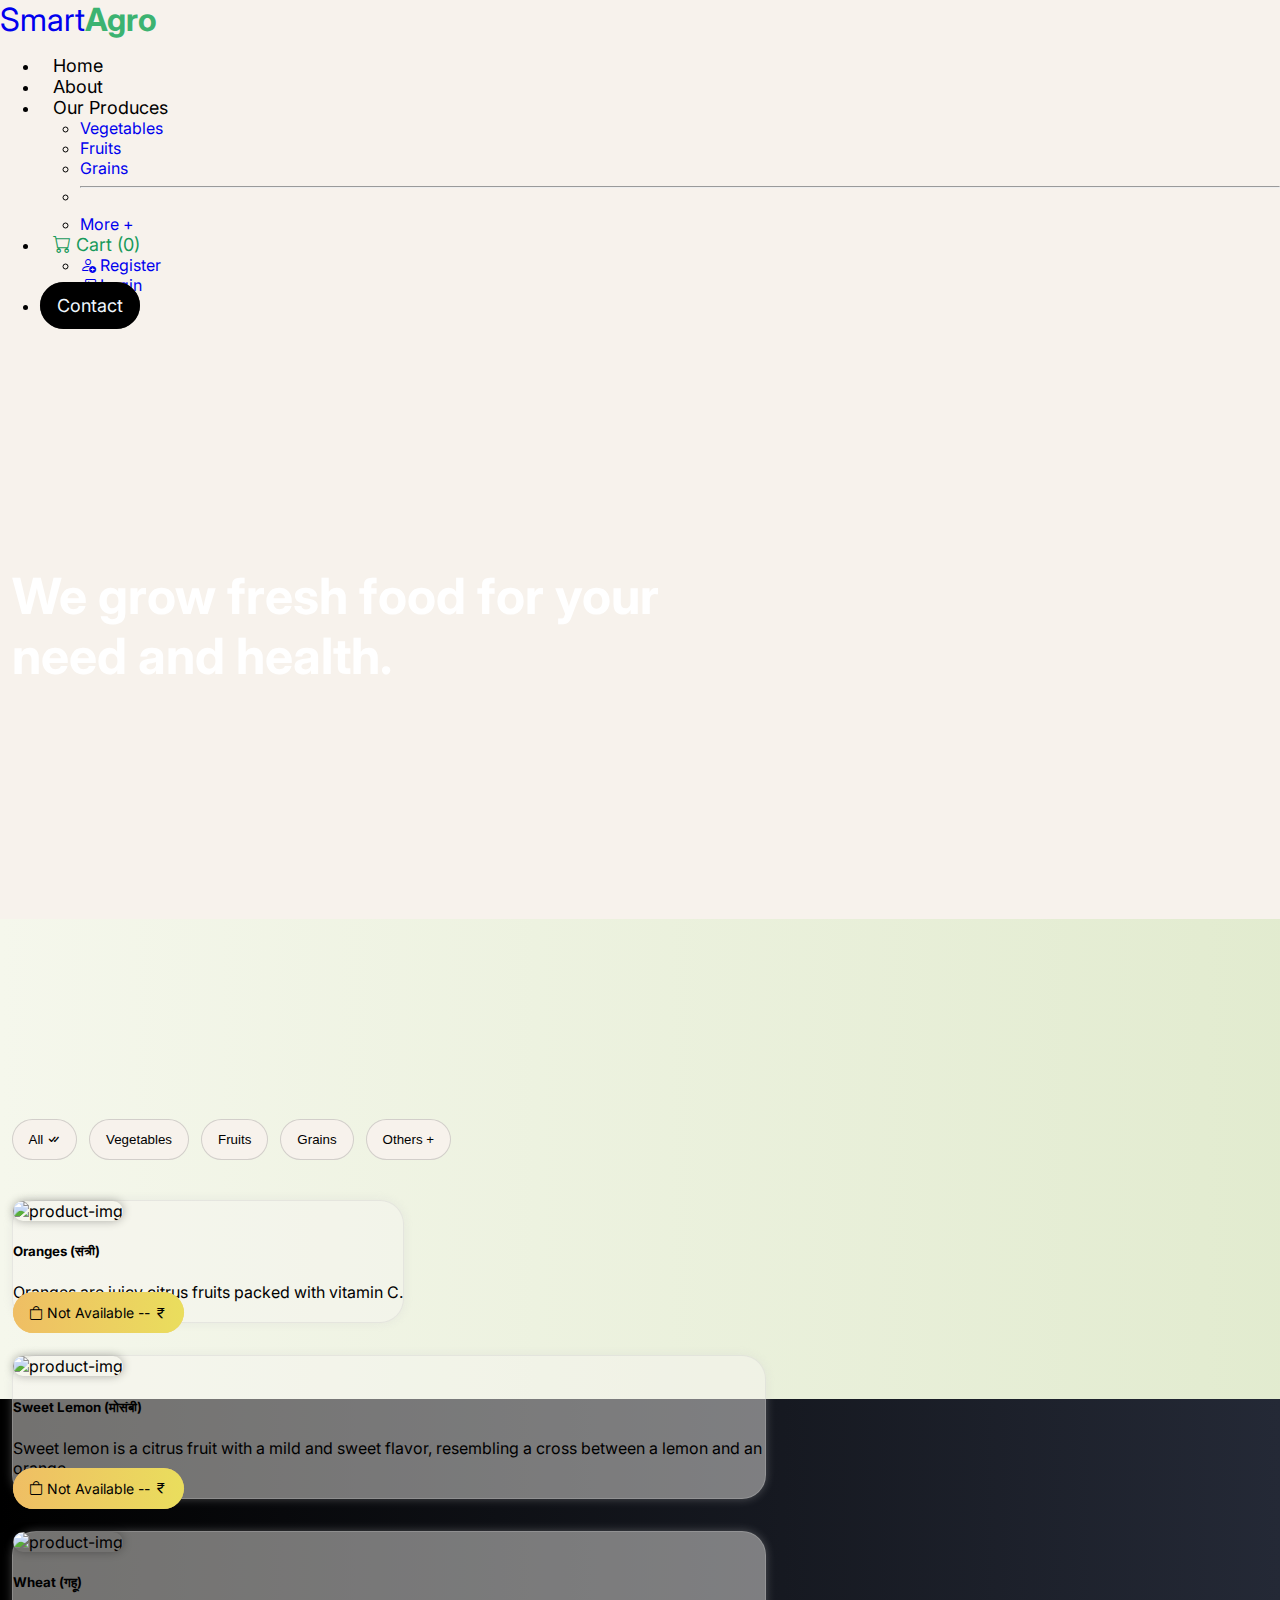
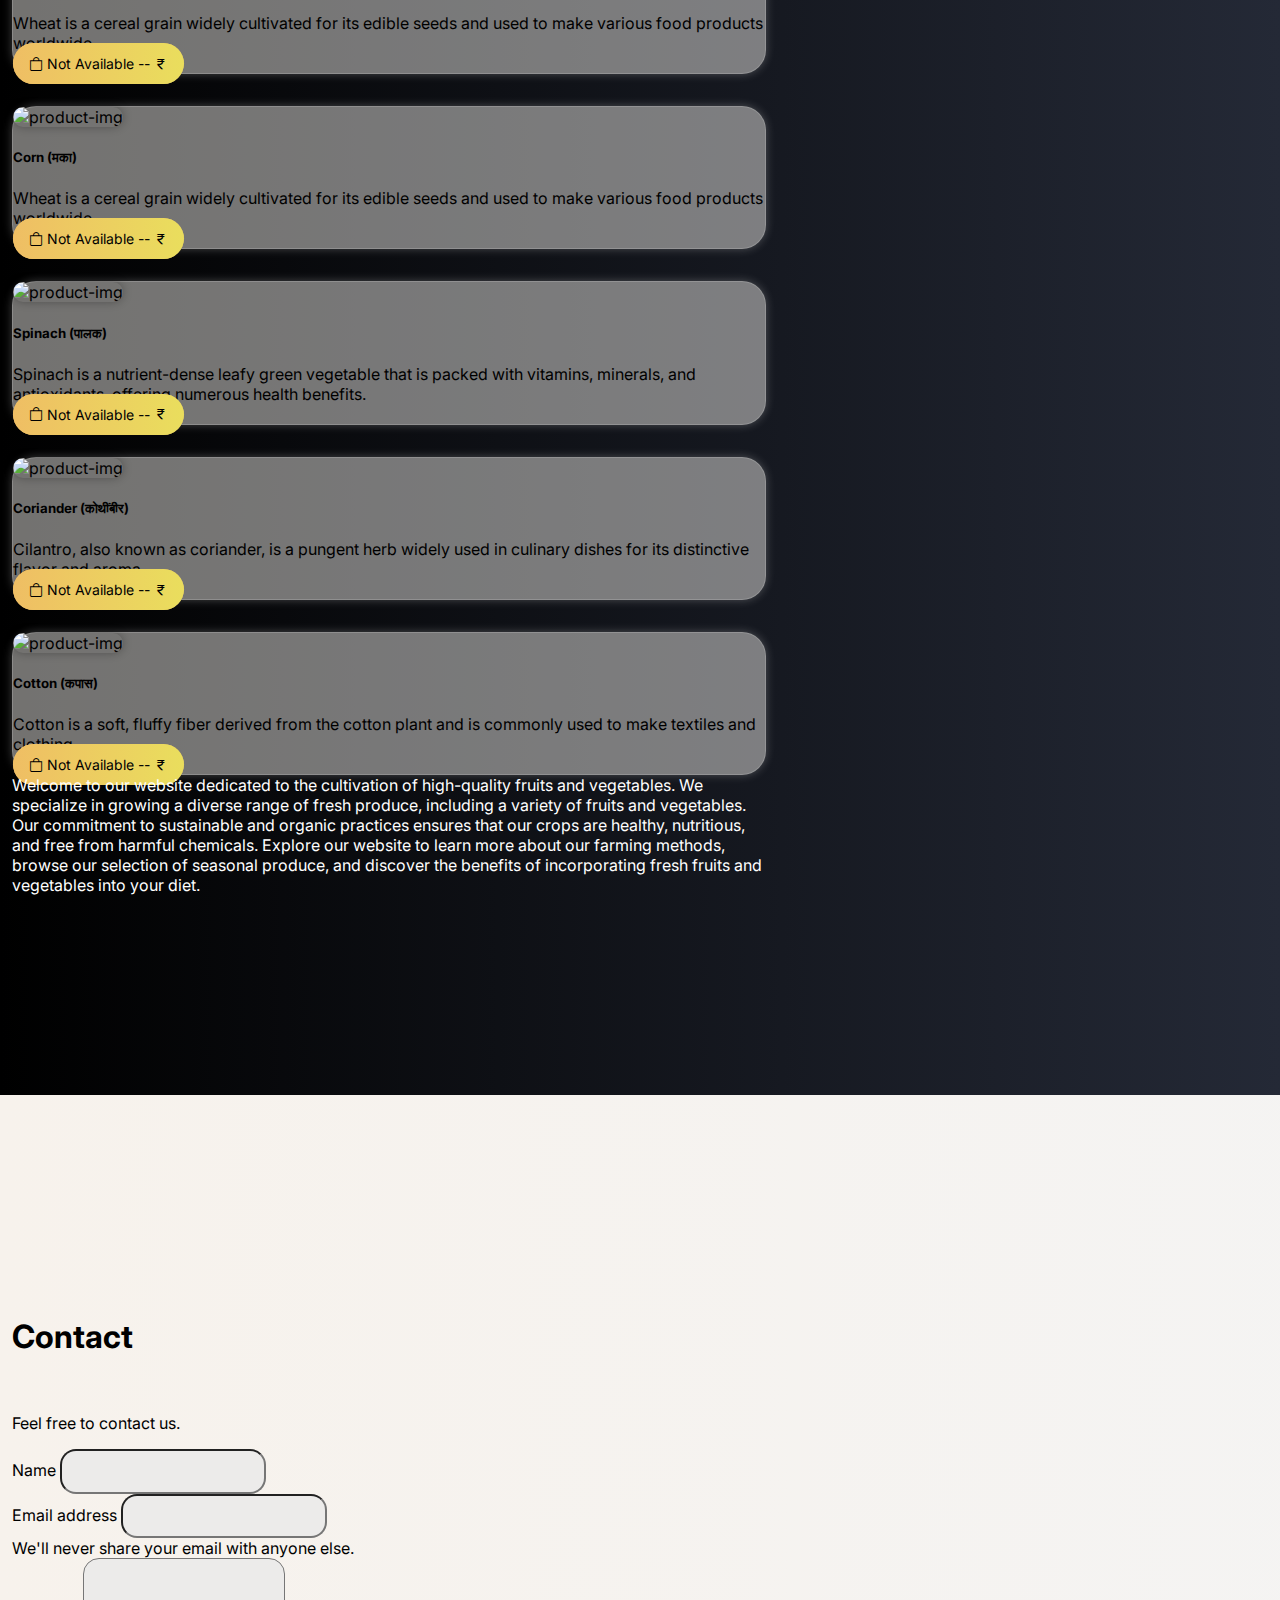
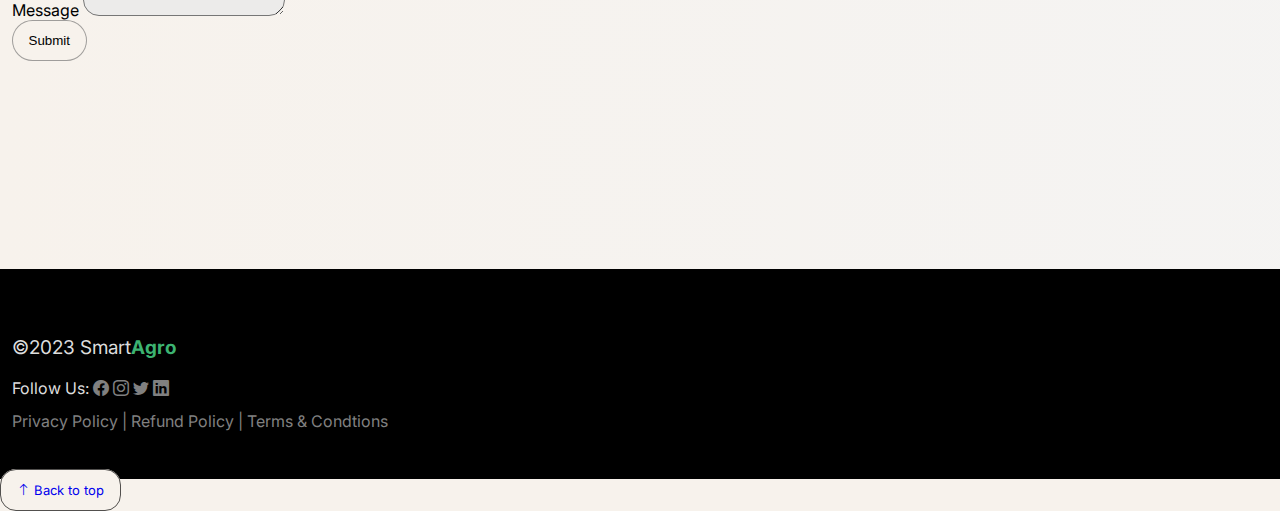
==== commit 90404979: "Update index.html" ====
--- a/index.html
+++ b/index.html
@@ -3,7 +3,7 @@
   <head>
     <meta charset="UTF-8" />
     <meta name="viewport" content="width=device-width, initial-scale=1.0" />
-    <title>Smart Agro - Fresh Food</title>
+    <title>Smart Agro - Fresh Food - login-signup</title>
     <link
       href="https://cdn.jsdelivr.net/npm/bootstrap@5.3.0/dist/css/bootstrap.min.css"
       rel="stylesheet"
@@ -15,13 +15,19 @@
     <link href="https://unpkg.com/aos@2.3.1/dist/aos.css" rel="stylesheet">
   </head>
   <body>
-    <nav class="navbar navbar-expand-lg p-3 shadow-lg" data-aos="fade-right">
+    <nav class="navbar navbar-expand-lg p-3 shadow-lg">
       <div class="container-fluid">
-        <a class="navbar-brand" href="./index.html">Smart<span>Agro</span> </a>
+        <a class="navbar-brand" href="./index.html">Smart<span>Agro</span> 
+        </a>
+        
 
         <ul class="nav justify-content-end">
           <li class="nav-item">
-            <a class="nav-link active" aria-current="page" href="#about">About Us</a>
+            <a class="nav-link active" aria-current="page" href="./index.html">Home</a>
+          </li>
+
+          <li class="nav-item">
+            <a class="nav-link" aria-current="page" href="#about">About</a>
           </li>
 
           <li class="nav-item dropdown">
@@ -30,7 +36,7 @@
                 <li><a class="dropdown-item" href="#product">Vegetables</a></li>
                 <li><a class="dropdown-item" href="#product">Fruits</a></li>
                 <li><a class="dropdown-item" href="#product">Grains</a></li>
-                <li><hr class="dropdown-divider" /></li>
+                <li><hr class="dropdown-divider"/></li>
                 <li><a class="dropdown-item" href="#product">More +</a></li>
             </ul>
           </li>
@@ -43,178 +49,187 @@
             </ul>
           </li>
 
-          <!-- <li class="nav-item">
-            <a class="nav-link cart" aria-current="page" href="#"><i class="bi bi-cart"></i> Cart (0)</a>
-          </li> -->
-
           <li class="nav-item">
-            <a class="nav-link btn btn-primary btn-sm nav-contact" href="#contact"
-              >Contact</a
-            >
+            <a class="nav-link btn btn-primary btn-sm nav-contact" href="./index.html#contact">Contact
+            </a>
           </li>
         </ul>
       </div>
     </nav>
 
+
+
     <section id="hero">
-      <div class="container" id="container-hero">
-        <div class="hero-content" data-aos="fade-left">
-          <h1>We grow fresh food for your need and health.</h1>
+        <div class="container" id="container-width" data-aos="zoom-in">
+          <div class="hero-content" data-aos="fade-left">
+            <h1>We grow fresh food for your need and health.</h1>
+          </div>
         </div>
-      </div>
     </section>
 
     <section id="product">
-      <!-- Control buttons -->
-      <div class="container text-center" id="myBtnContainer" data-aos="zoom-in">
-        <button class="btn active" onclick="filterSelection('all')">All <i class="bi bi-check-all"></i></button>
-        <button class="btn" onclick="filterSelection('vegetables')">Vegetables</button>
-        <button class="btn" onclick="filterSelection('fruits')">Fruits</button>
-        <button class="btn" onclick="filterSelection('grains')">Grains</button>
-        <button class="btn" onclick="filterSelection('other')">Others +</button>
-      </div>
-
-      <div class="container" id="container-filter">
-        <div class="row" data-aos="zoom-in">
-
-          <div class="col">
-            <div class="filterDiv fruits card m-2" style="width: 18rem; background-color: rgb(247, 242, 236)">
-              <div class="card-body">
-                <img class="card-img-top" src="https://images.immediate.co.uk/production/volatile/sites/30/2017/06/oranges-85fb2b6.jpg?quality=90&webp=true&resize=375,341" height="200" width="300" alt="oranges-img"/>
-                <p class="text-dark p-1">Oranges (संत्री)</p>
-                <p class="text-dark text-start p-1">Oranges are juicy citrus fruits packed with vitamin C.</p>
-                <p class="p-5"><a class="btn btn-primary btn-lg buy-now"> Not Available</a></p>
-              </div>
-            </div>
-          </div>
-
-          <div class="col">
-            <div class="filterDiv fruits card m-2" style="width: 18rem; background-color: rgb(247, 242, 236)">
-              <div class="card-body">
-                <img class="card-img-top" src="https://www.thespruce.com/thmb/rmlXUH96NF1DPe1UJV6vsvdFZUA=/1500x0/filters:no_upscale():max_bytes(150000):strip_icc()/lemon-tree-plant-profile-4846327-3-b9b35325794c465f962a5f472bc8a6b2.jpg" height="200" width="300" alt="oranges-img"/>
-                <p class="text-dark p-1">Sweet Lemon (मोसंबी)</p>
-                <p class="text-dark text-start p-1">Sweet lemon is a citrus fruit with a mild and sweet flavor, resembling a cross between a lemon and an orange.</p>
-                <p class="p-2"><a class="btn btn-primary btn-lg buy-now"> Not Available</a></p>
-              </div>
-            </div>
-          </div>
-
-          <!-- <div class="filterDiv fruits card m-2" style="background-color: rgb(247, 242, 236)">
-            <div class="card-body">
-              <img class="card-img-top" src="https://images.immediate.co.uk/production/volatile/sites/30/2017/06/oranges-85fb2b6.jpg?quality=90&webp=true&resize=375,341" height="200" width="300" alt="oranges-img"/>
-              <p class="text-dark p-1">Oranges (संत्री)</p>
-              <p class="text-dark text-start p-1">Oranges are juicy citrus fruits packed with vitamin C.</p>
-              <p class="p-5"><a class="btn btn-primary btn-lg buy-now"> Not Available</a></p>
-            </div>
-          </div> -->
-
-          <!-- <div class="filterDiv fruits card m-2" style="width: 18rem; background-color: rgb(247, 242, 236)">
-            <div class="card-body">
-              <img class="card-img-top" src="https://www.thespruce.com/thmb/rmlXUH96NF1DPe1UJV6vsvdFZUA=/1500x0/filters:no_upscale():max_bytes(150000):strip_icc()/lemon-tree-plant-profile-4846327-3-b9b35325794c465f962a5f472bc8a6b2.jpg" height="200" width="300" alt="oranges-img"/>
-              <p class="text-dark p-1">Sweet Lemon (मोसंबी)</p>
-              <p class="text-dark text-start p-1">Sweet lemon is a citrus fruit with a mild and sweet flavor, resembling a cross between a lemon and an orange.</p>
-              <p class="p-2"><a class="btn btn-primary btn-lg buy-now"> Not Available</a></p>
-            </div>
-          </div> -->
-
-          <!-- <div class="filterDiv grains card m-2" style="width: 18rem; background-color: rgb(247, 242, 236)">
-            <div class="card-body">
-              <img class="card-img-top" src="https://upload.wikimedia.org/wikipedia/commons/thumb/a/a3/Vehn%C3%A4pelto_6.jpg/330px-Vehn%C3%A4pelto_6.jpg" height="200" width="300" alt="oranges-img"/>
-              <p class="text-dark p-1">Wheat (गहू)</p>
-              <p class="text-dark text-start p-1">Wheat is a widely cultivated cereal grain used for a variety of food products.</p>
-              <p class="p-4"><a class="btn btn-primary btn-lg buy-now"> Not Available</a></p>
-            </div>
-          </div> -->
-
-        </div>
-
-        <div class="row">
-
-          <div class="filterDiv vegetabless card m-2" style="width: 18rem; background-color: rgb(247, 242, 236)">
-            <div class="card-body">
-              <img class="card-img-top" src="https://encrypted-tbn0.gstatic.com/images?q=tbn:ANd9GcTzuk65fCUAkKs_3rG5sItzyRoxeKdQLHkbvg&usqp=CAU" height="200" width="300" alt="oranges-img"/>
-              <p class="text-dark p-1">Spinach (पालक )</p>
-              <p class="text-dark text-start p-1">Spinach is a nutrient-dense leafy green vegetable that is packed with vitamins, minerals, and antioxidants, offering numerous health benefits.</p>
-              <p class="p-2"><a class="btn btn-primary btn-lg buy-now">Not Available</a></p>
-            </div>
-          </div>
-
-
-          <div class="filterDiv vegetables card m-2" style="width: 18rem; background-color: rgb(247, 242, 236)">
-            <div class="card-body">
-              <img class="card-img-top" src="https://nationaltoday.com/wp-content/uploads/2021/10/i-hate-coriander-day.jpg" height="200" width="300" alt="oranges-img"/>
-              <p class="text-dark p-1">Coriander (कोथींबीर )</p>
-              <p class="text-dark text-start p-1">Cilantro, also known as coriander, is a pungent herb widely used in culinary dishes for its distinctive flavor and aroma.</p>
-              <p class="p-4"><a class="btn btn-primary btn-lg buy-now">Not Available</a></p>
-            </div>
-          </div>
-
-          <div class="filterDiv grains card m-2" style="width: 18rem; background-color: rgb(247, 242, 236)">
-            <div class="card-body">
-              <img class="card-img-top" src="https://i0.wp.com/post.healthline.com/wp-content/uploads/2021/03/corn-cob-field-1296x728-header.jpg?w=1155&h=1528" height="200" width="300" alt="oranges-img"/>
-              <p class="text-dark p-1">Corn (मका )</p>
-              <p class="text-dark text-start p-1">Corn, scientifically known as Zea mays, is a versatile cereal crop widely cultivated for its edible kernels and various industrial applications.</p>
-              <p class="p-2"><a class="btn btn-primary btn-lg buy-now"><i class="bi bi-bag"></i> Not Available</a> <span class="rupee">-- <i class="bi bi-currency-rupee"></i></span></p>
-            </div>
-          </div>
-
-        </div>
-
-        <div class="row">
-
-          <div class="filterDiv other card m-2" style="width: 18rem; background-color: rgb(247, 242, 236)">
-            <div class="card-body">
-              <img class="card-img-top" src="https://encrypted-tbn0.gstatic.com/images?q=tbn:ANd9GcQK6bK-Gbx6WIIBDM0aKusH9972QkpYdLTaKB5jgsZQ8J3YqWBAsBu9PUUjharlZvILKRw&usqp=CAU" height="200" width="300" alt="oranges-img"/>
-              <p class="text-dark p-1">Cotton (कपास)</p>
-              <p class="text-dark text-start p-1">Cotton is a soft, fluffy fiber derived from the cotton plant and is commonly used to make textiles and clothing.</p>
-              <p class="p-2"><a class="btn btn-primary btn-lg buy-now">Not Available</a></p>
-            </div>
-          </div>
-
-        </div>
-
-      </div>
-    </section>
-
-    <section id="about" data-aos="zoom-in">
-      <div class="container" id="container-about">
-        <h1>About</h1>
+      <div class="container" id="container-width">
+
+        
+          <div class="text-center" id="myBtnContainer">
+            <!-- Control buttons -->
+            <button class="btn active btn-filter-color" onclick="filterSelection('all')">All <i class="bi bi-check-all"></i></button>
+            <button class="btn btn-filter-color" onclick="filterSelection('vegetables')">Vegetables</button>
+            <button class="btn btn-filter-color" onclick="filterSelection('fruits')">Fruits</button>
+            <button class="btn btn-filter-color" onclick="filterSelection('grains')">Grains</button>
+            <button class="btn btn-filter-color" onclick="filterSelection('other')">Others +</button>
+          </div>
+
+          <div class="row">
+
+            <div class="col-sm-6 mb-3 mb-sm-0">
+              <div class="filterDiv fruits card">
+                <div class="text-center p-2">
+                  <img src="https://images.immediate.co.uk/production/volatile/sites/30/2017/06/oranges-85fb2b6.jpg?quality=90&webp=true&resize=375,341" class="card-img-top text-center" alt="product-img">
+                </div>
+                <div class="card-body">
+                  <h5 class="card-title text-center">Oranges (संत्री)</h5>
+                  <p class="card-text">Oranges are juicy citrus fruits packed with vitamin C.</p>
+                  <p class="text-center p-2"><a href="#" class="btn btn-primary buy-now"><i class="bi bi-bag"></i> Not Available -- <i class="bi bi-currency-rupee"></i></a></p>
+                </div>
+              </div>
+            </div>
+
+            <div class="col-sm-6 mb-3 mb-sm-0">
+              <div class="filterDiv fruits card">
+                <div class="text-center p-2">
+                  <img src="https://www.thespruce.com/thmb/rmlXUH96NF1DPe1UJV6vsvdFZUA=/1500x0/filters:no_upscale():max_bytes(150000):strip_icc()/lemon-tree-plant-profile-4846327-3-b9b35325794c465f962a5f472bc8a6b2.jpg" class="card-img-top text-center" alt="product-img">
+                </div>
+                <div class="card-body">
+                  <h5 class="card-title text-center">Sweet Lemon (मोसंबी)</h5>
+                  <p class="card-text">Sweet lemon is a citrus fruit with a mild and sweet flavor, resembling a cross between a lemon and an orange.</p>
+                  <p class="text-center"><a href="#" class="btn btn-primary buy-now"><i class="bi bi-bag"></i> Not Available -- <i class="bi bi-currency-rupee"></i></a></p>
+                </div>
+              </div>
+            </div>
+
+          </div>
+
+          <div class="row">
+
+            <div class="col-sm-6 mb-3 mb-sm-0">
+              <div class="filterDiv grains card">
+                <div class="text-center p-2">
+                  <img src="https://ik.imagekit.io/dk23/My_Images/dk-nature-img-8.jpg?updatedAt=1681722602172" class="card-img-top text-center" alt="product-img">
+                </div>
+                <div class="card-body">
+                  <h5 class="card-title text-center">Wheat (गहू)</h5>
+                  <p class="card-text">Wheat is a cereal grain widely cultivated for its edible seeds and used to make various food products worldwide.</p>
+                  <p class="text-center p-4"><a href="#" class="btn btn-primary buy-now"><i class="bi bi-bag"></i> Not Available -- <i class="bi bi-currency-rupee"></i></a></p>
+                </div>
+              </div>
+            </div>
+
+            <div class="col-sm-6 mb-3 mb-sm-0">
+              <div class="filterDiv grains card">
+                <div class="text-center p-2">
+                  <img src="https://i0.wp.com/post.healthline.com/wp-content/uploads/2021/03/corn-cob-field-1296x728-header.jpg?w=1155&h=1528" class="card-img-top text-center" alt="product-img">
+                </div>
+                <div class="card-body">
+                  <h5 class="card-title text-center">Corn (मका) </h5>
+                  <p class="card-text">Wheat is a cereal grain widely cultivated for its edible seeds and used to make various food products worldwide.</p>
+                  <p class="text-center p-4"><a href="#" class="btn btn-primary buy-now"><i class="bi bi-bag"></i> Not Available -- <i class="bi bi-currency-rupee"></i></a></p>
+                </div>
+              </div>
+            </div>
+                        
+          </div>
+
+          <div class="row">
+
+            <div class="col-sm-6 mb-3 mb-sm-0">
+              <div class="filterDiv vegetables card">
+                <div class="text-center p-2">
+                  <img src="https://encrypted-tbn0.gstatic.com/images?q=tbn:ANd9GcTzuk65fCUAkKs_3rG5sItzyRoxeKdQLHkbvg&usqp=CAU" class="card-img-top text-center" alt="product-img">
+                </div>
+                <div class="card-body">
+                  <h5 class="card-title text-center">Spinach (पालक)</h5>
+                  <p class="card-text">Spinach is a nutrient-dense leafy green vegetable that is packed with vitamins, minerals, and antioxidants, offering numerous health benefits.</p>
+                  <p class="text-center p-4"><a href="#" class="btn btn-primary buy-now"><i class="bi bi-bag"></i> Not Available -- <i class="bi bi-currency-rupee"></i></a></p>
+                </div>
+              </div>
+            </div>
+
+            <div class="col-sm-6 mb-3 mb-sm-0">
+              <div class="filterDiv vegetables card">
+                <div class="text-center p-2">
+                  <img src="https://nationaltoday.com/wp-content/uploads/2021/10/i-hate-coriander-day.jpg" class="card-img-top text-center" alt="product-img">
+                </div>
+                <div class="card-body">
+                  <h5 class="card-title text-center">Coriander (कोथींबीर) </h5>
+                  <p class="card-text">Cilantro, also known as coriander, is a pungent herb widely used in culinary dishes for its distinctive flavor and aroma.</p>
+                  <p class="text-center p-4"><a href="#" class="btn btn-primary buy-now"><i class="bi bi-bag"></i> Not Available -- <i class="bi bi-currency-rupee"></i></a></p>
+                </div>
+              </div>
+            </div>
+                        
+          </div>
+
+          <div class="row">
+
+            <div class="col-sm-6 mb-3 mb-sm-0">
+              <div class="filterDiv other card">
+                <div class="text-center p-2">
+                  <img src="https://encrypted-tbn0.gstatic.com/images?q=tbn:ANd9GcQK6bK-Gbx6WIIBDM0aKusH9972QkpYdLTaKB5jgsZQ8J3YqWBAsBu9PUUjharlZvILKRw&usqp=CAU" class="card-img-top text-center" alt="product-img">
+                </div>
+                <div class="card-body">
+                  <h5 class="card-title text-center">Cotton (कपास)</h5>
+                  <p class="card-text">Cotton is a soft, fluffy fiber derived from the cotton plant and is commonly used to make textiles and clothing.</p>
+                  <p class="text-center p-4"><a href="#" class="btn btn-primary buy-now"><i class="bi bi-bag"></i> Not Available -- <i class="bi bi-currency-rupee"></i></a></p>
+                </div>
+              </div>
+            </div>
+            
+          </div>
+
+      </div>
+    </section>
+
+    <section id="about">
+      <div class="container" id="container-width">
         <br>
         Welcome to our website dedicated to the cultivation of high-quality fruits and vegetables. We specialize in growing a diverse range of fresh produce, including a variety of fruits and vegetables. Our commitment to sustainable and organic practices ensures that our crops are healthy, nutritious, and free from harmful chemicals. Explore our website to learn more about our farming methods, browse our selection of seasonal produce, and discover the benefits of incorporating fresh fruits and vegetables into your diet.
       </div>
     </section>
 
+
     <section id="contact">
-        <div class="container" id="container-contact" data-aos="fade-left">
-            <h1>Contact</h1>
-            <br>
-            <p>Feel free to contact us.</p>
-
-            <form   action="https://formspree.io/f/mgejerrb"
-            method="POST">
-                <div class="mb-3 col-10">
-                    <label for="exampleInputName" class="form-label">Name</label>
-                    <input name="Name" type="text" class="form-control" id="exampleInputName">
-                  </div>
-                <div class="mb-3 col-10">
-                  <label for="exampleInputEmail1" class="form-label">Email address</label>
-                  <input name="Email" type="email" class="form-control" id="exampleInputEmail1" aria-describedby="emailHelp">
-                  <div id="emailHelp" class="form-text">We'll never share your email with anyone else.</div>
-                </div>
-                <div class="mb-3 col-10">
-                  <label for="exampleInputTextArea" class="form-label">Message</label>
-                  <textarea name="Message" type="text" class="form-control" id="exampleInputTextArea" rows="2"></textarea>
-                </div>
-                
-                <button type="submit" class="btn btn-primary form-btn">Submit</button>
-              </form>
-
-        </div>
-    </section>
+      <div class="container" id="container-width">
+        <h1>Contact</h1>
+        <br>
+        <p>Feel free to contact us.</p>
+
+        <form action="https://formspree.io/f/mgejerrb" method="POST">
+            <div class="mb-3 col-10">
+                <label for="exampleInputName" class="form-label">Name</label>
+                <input name="Name" type="text" class="form-control" id="exampleInputName">
+              </div>
+            <div class="mb-3 col-10">
+              <label for="exampleInputEmail1" class="form-label">Email address</label>
+              <input name="Email" type="email" class="form-control" id="exampleInputEmail1" aria-describedby="emailHelp">
+              <div id="emailHelp" class="form-text">We'll never share your email with anyone else.</div>
+            </div>
+            <div class="mb-3 col-10">
+              <label for="exampleInputTextArea" class="form-label">Message</label>
+              <textarea name="Message" type="text" class="form-control" id="exampleInputTextArea" rows="2"></textarea>
+            </div>
+            
+            <button type="submit" class="btn btn-primary form-btn">Submit</button>
+          </form>
+      </div>
+    </section>
+
+
+
 
     <section id="footer">
         <div class="container" id="container-footer">
-            <div class="footer-content" data-aos="fade-right">
+            <div class="footer-content">
                 <p id="credit">&copy;2023 Smart<span style="color: mediumseagreen; font-weight: bold;">Agro</span></p>
                 <div class="row">
                     <div class="col-sm-4">
@@ -232,8 +247,8 @@
         </div>
     </section>
 
-    <div class="bg-black text-center top">
-        <a class="btn btn-primary border-0 text-light bg-black" href="./index.html"><i class="bi bi-arrow-up"></i> Back to top</a>
+    <div class="bg-black text-end top">
+        <a class="btn btn-primary border-0 text-light bg-black" href="#"><i class="bi bi-arrow-up"></i> Back to top</a>
     </div>
 
 
--- a/assets/app.css
+++ b/assets/app.css
@@ -17,6 +17,11 @@
     color: mediumseagreen;
     font-weight: bold;
 }
+@media(max-width: 576px){
+    .nav{
+       justify-content: start !important;
+    }
+}
 .navbar{
     background-color: rgba(247, 242, 236, 0);
 }
@@ -41,6 +46,14 @@
         font-weight: bold;
     }
 }
+.offcanvas{
+    display: none;
+}
+@media(max-width: 576px){
+    .offcanvas{
+        display: contents;
+    }
+}
 .cart{
     margin-right: 0.6rem;
     color: rgb(23, 154, 91);
@@ -48,7 +61,7 @@
 .nav-contact{
     background-color: #000 !important;
     color: aliceblue;
-    border-radius: 1rem !important;
+    border-radius: 2rem !important;
 }
 .nav-contact:hover{
     color: gray !important;
@@ -69,20 +82,7 @@
 #contact{
     margin-top: 0;
     margin-bottom: 0;
-}
-#container-hero, #container-about{
-    width: 60%;
-}
-@media(max-width: 576px){
-    .container{
-        width: 100%;
-    }
-    #container-hero {
-        width: 100%;
-    }
-    #container-about{
-       width: 100%; 
-    }
+    background-image: linear-gradient(to left, #f4f4f4cd, rgb(247, 242, 236));
 }
 .dropdown-menu.show{
     background-color: rgb(247, 242, 236);
@@ -96,6 +96,15 @@
     scroll-margin-top: 80px;
     min-height: 5em;
     padding: 100px 0.9%;
+    padding: 200px 0.9%;
+}
+#container-width{
+    width: 60%;
+}
+@media(max-width:576px){
+    #container-width{
+        width: 94%;
+    }
 }
 #hero{
     /* background-color: red; */
@@ -110,12 +119,16 @@
 }
 #product{
     margin-bottom: 0;
+    background-image: linear-gradient(to right, rgb(245, 247, 236), rgba(178, 220, 142, 0.304));
 }
 .buy-now{
     /* padding: 0.8rem !important; */
     padding: 0.4rem;
+
     /* background-color: #000 !important; */
     background-color: rgb(239, 190, 100) !important;
+    background-image: linear-gradient(to right, rgb(239, 190, 100), rgba(232, 232, 91, 0.756)) !important;
+
     /* color: #fff !important; */
     color: #000;
     border-radius: 2rem !important;
@@ -124,25 +137,29 @@
     font-size: 14px;
 }
 .buy-now:hover{
-    color: #fff !important;
-    background-color: mediumseagreen !important;
+    /* color: #fff !important; */
+    color: teal;
+    /* background-color: mediumseagreen !important; */
+    background-image: linear-gradient(to left, rgb(239, 190, 100), rgb(235, 235, 85)) !important;
     transition: all 0.3s ease-in-out;
 }
 
-
-.container {
+/* .container {
     overflow: hidden;
   }
-  
+   */
+
   .filterDiv {
     float: left;
-    background-color: #2196F3;
+
+    /* background-color: #2196F3;
     color: #ffffff;
     width: 100px;
     line-height: 100px;
     text-align: center;
-    margin: 2px;
-    display: none; /* Hidden by default */
+    margin: 2px; */
+
+    display: none; /* Hidden by default comment */
   }
   
   /* The "show" class is added to the filtered elements */
@@ -169,34 +186,34 @@
     background-color: #ddd;
     /* background-color: rgb(247, 242, 236); */
   }
+
+  .btn-filter-color{
+    border: 1px solid rgba(109, 108, 108, 0.265) !important;
+    border-radius: 2rem;
+  }
   
   /* Add a dark background to the active button */
   /* .btn.active {
     background-color: #666;
     color: white;
   } */
-  #myBtnContainer{
-    margin-bottom: 1rem;
-    width: 70%;
-  }
-  @media(max-width: 576px){
-    #myBtnContainer{
-        width: 94%;
-    }
-  }
+
   #container-filter{
-    width: 80%;
+    width: 60%;
   }
   @media(max-width: 576px){
     #container-filter{
-        width: 94%;
+        width: 100%;
     }
   }
 
   .card{
-    background-color: rgb(246, 244, 241) !important;
+    background-color: rgba(246, 244, 241, 0.468) !important;
+    box-shadow: 0 0 10px rgba(206, 206, 206, 0.315);
     border-radius: 1.5rem;
     /* box-shadow: 0px 0px 20px 5px rgb(145, 76, 76); */
+    margin-top: 2rem;
+    border: 1px solid rgba(198, 198, 198, 0.308);
   }
   @media(max-width: 576px){
     .card{
@@ -205,6 +222,12 @@
   }
   .card-img-top{
     border-radius: 1.5rem;
+    /* height: 200px; */
+    /* width: 200px;
+    height: fit-content; */
+    width: 200px;
+    height: 150px;
+    box-shadow: 0 0 10px rgba(0 0 0 / 30%);
   }
   .card p{
     margin-top: 0;
@@ -221,7 +244,7 @@
     color: gray;
 }
 #credit{
-    font-size: 21px;
+    font-size: 19px;
 }
 #container-contact{
     width: 60%;
@@ -231,14 +254,14 @@
         width: 94%;
     }
 }
-
-.form-control{
+/* .form-control{
     background-color: rgb(247, 242, 236);
-    border: 1px solid #6969694e;
-}
+    border: none;
+} */
 .form-btn{
     color: #000;
     border: 1px solid #6969699e;
+    border-radius: 2rem;
 }
 .form-btn:hover{
     background-color: #000;
@@ -261,17 +284,6 @@
 /* .bi-currency-rupee{
     color: #000;
 } */
-.rupee{
-    color: #000;
-}
-#container-width{
-    width: 40%;
-}
-@media(max-width: 576px){
-    #container-width{
-        width: 98%;
-    }
-}
 #login{
     /* background-image: url('https://images.pexels.com/photos/547114/pexels-photo-547114.jpeg?auto=compress&cs=tinysrgb&w=1260&h=750&dpr=1'); */
     background-image: url(https://images.pexels.com/photos/355853/pexels-photo-355853.jpeg?auto=compress&cs=tinysrgb&w=1260&h=750&dpr=1);
@@ -280,7 +292,16 @@
 }
 .form-control{
     background-color: #e8e8e8c2;
-    border-radius: 5rem;
+    border-radius: 1rem;
+    padding: 0.8rem;
+}
+.login-btn{
+    background: #e8e8e8c2;
+    color: #000 ;
+}
+.login-btn:hover{
+    background-color: #ffffffec;
+    color: #000;
 }
 #error{
     background-image: linear-gradient(#45022d, #1e0234);
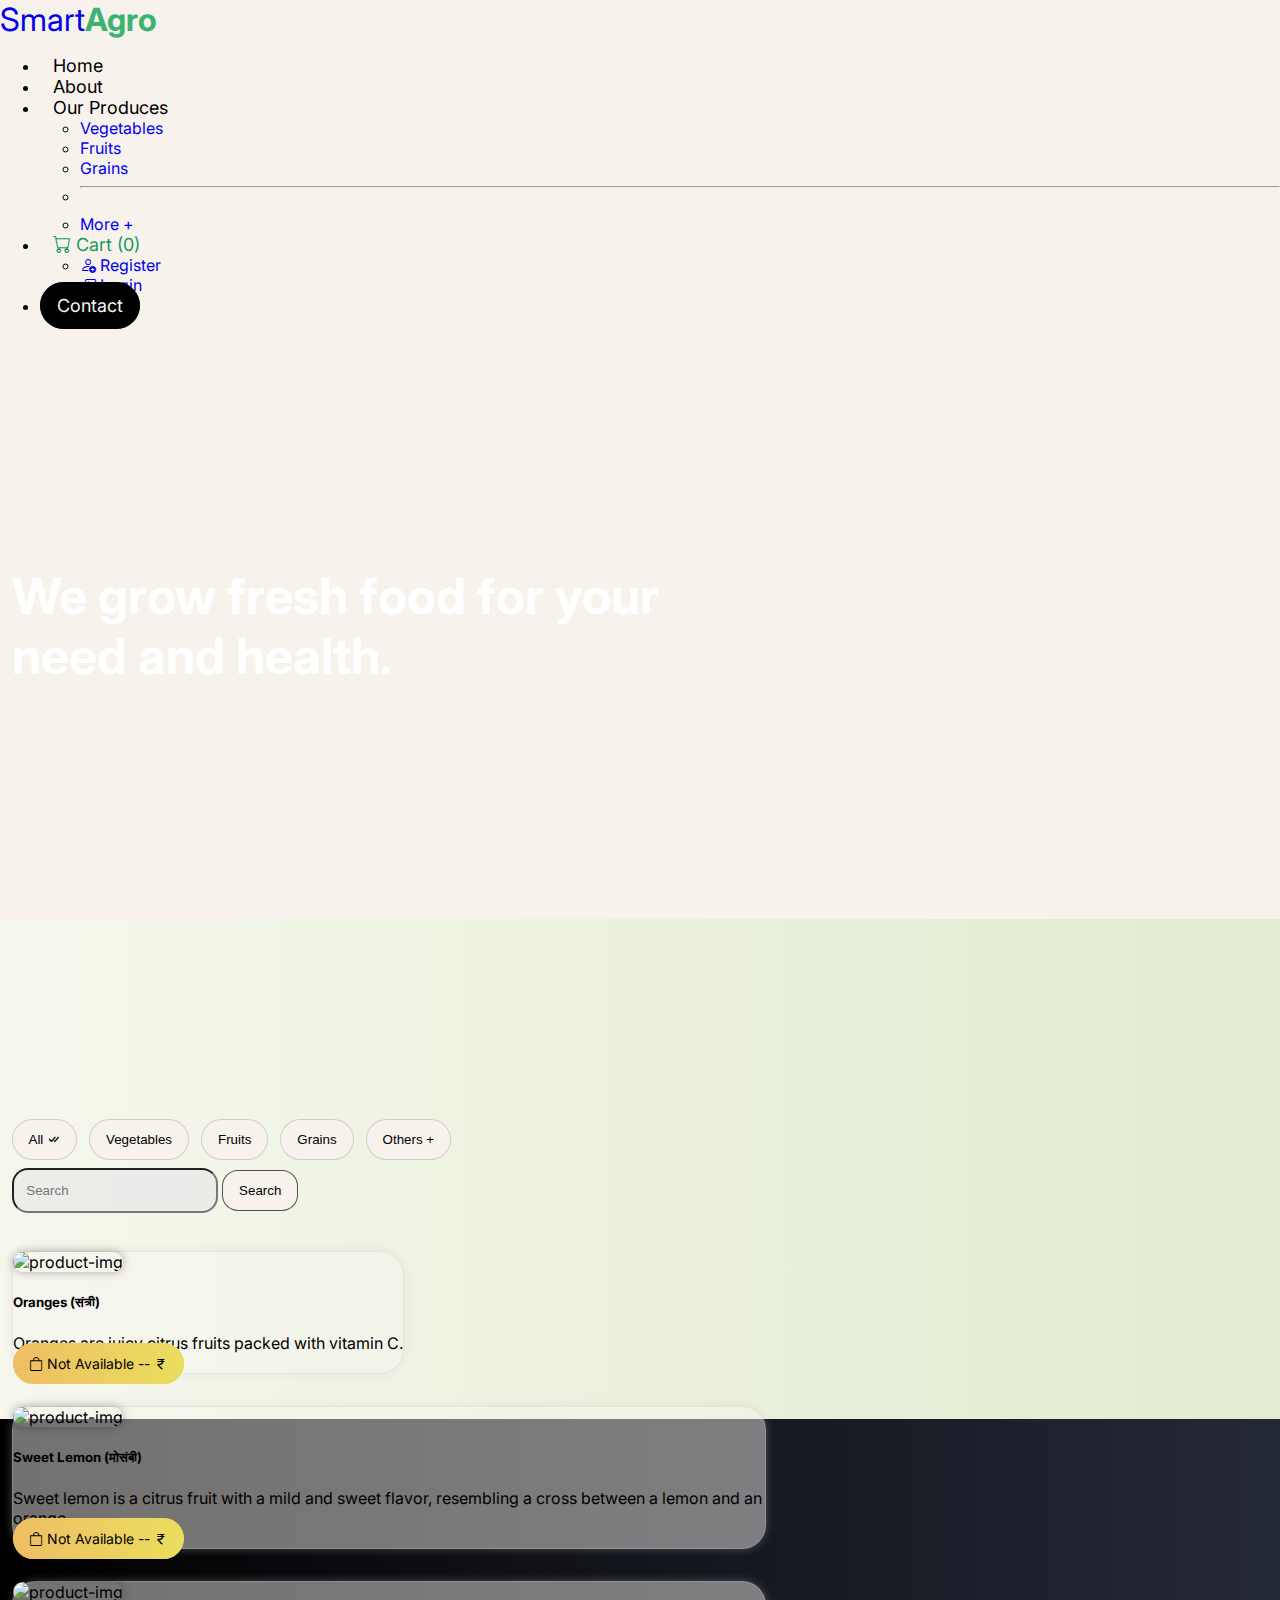
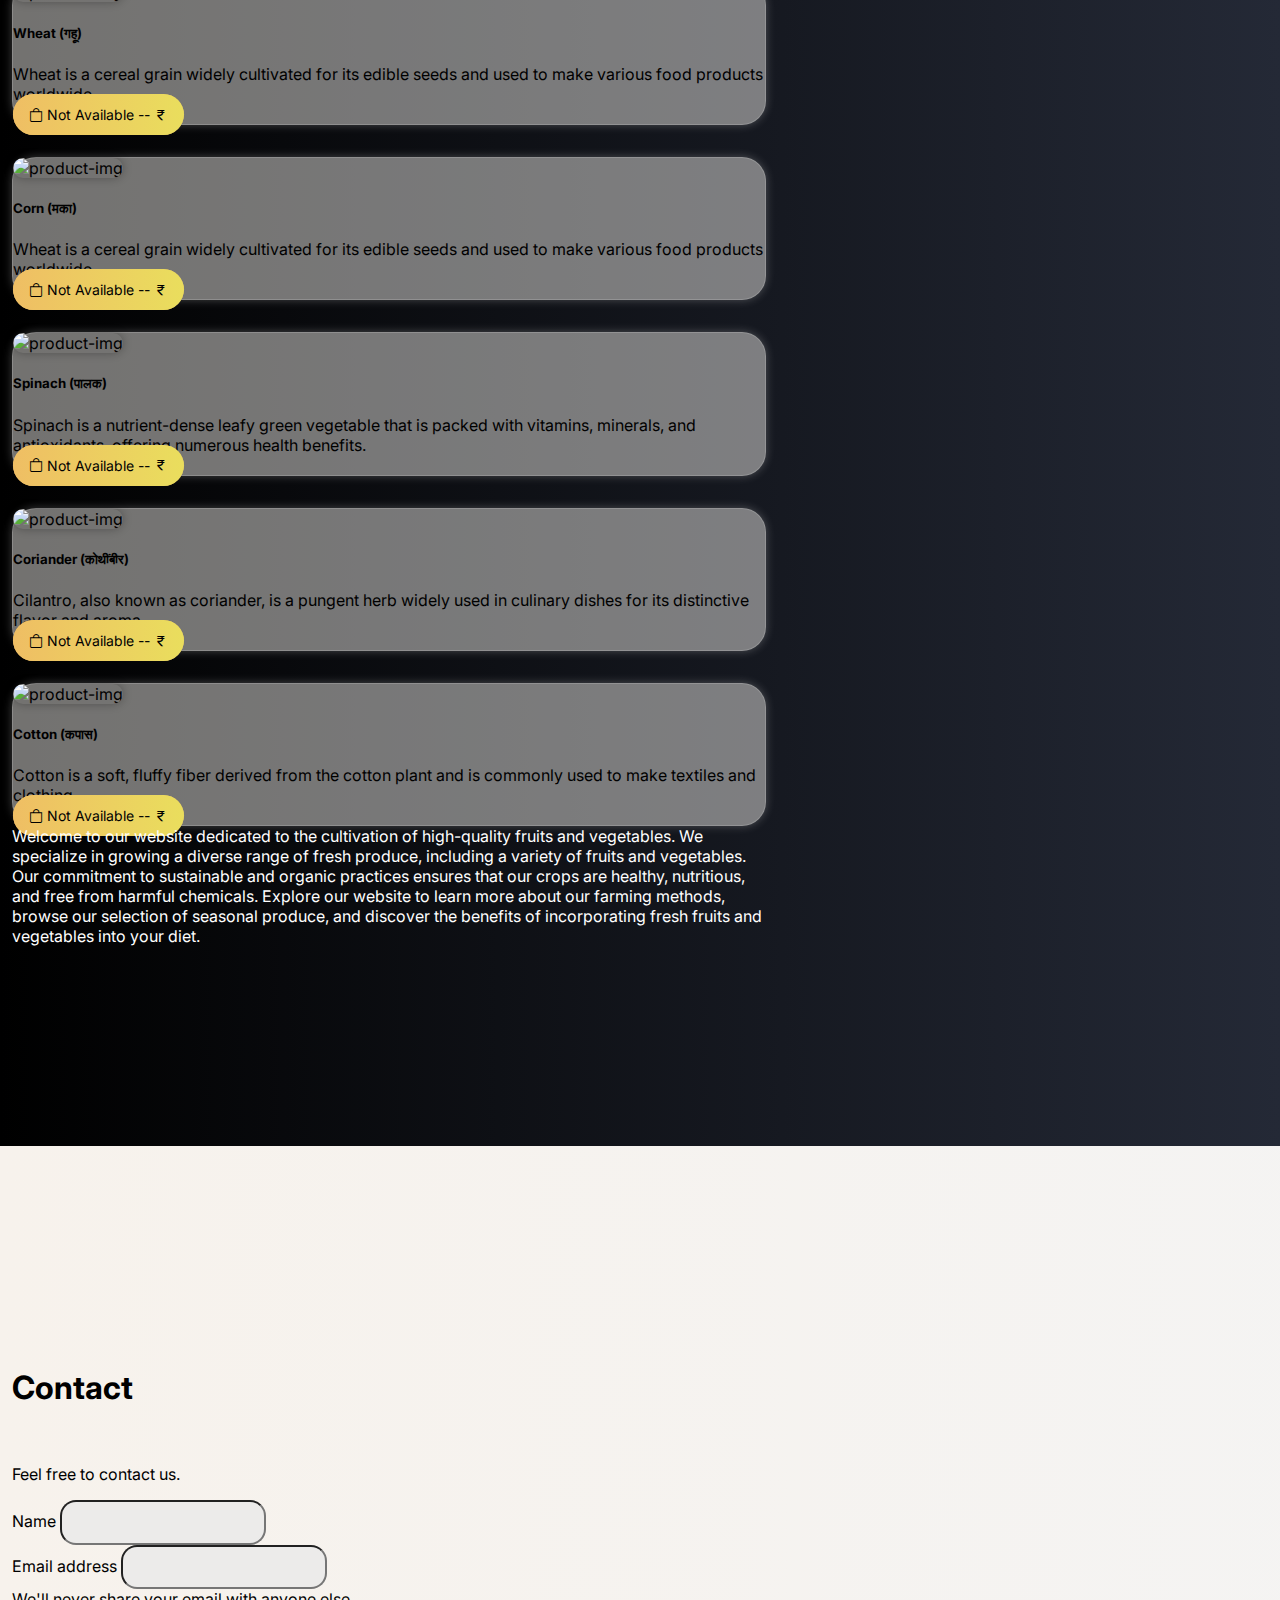
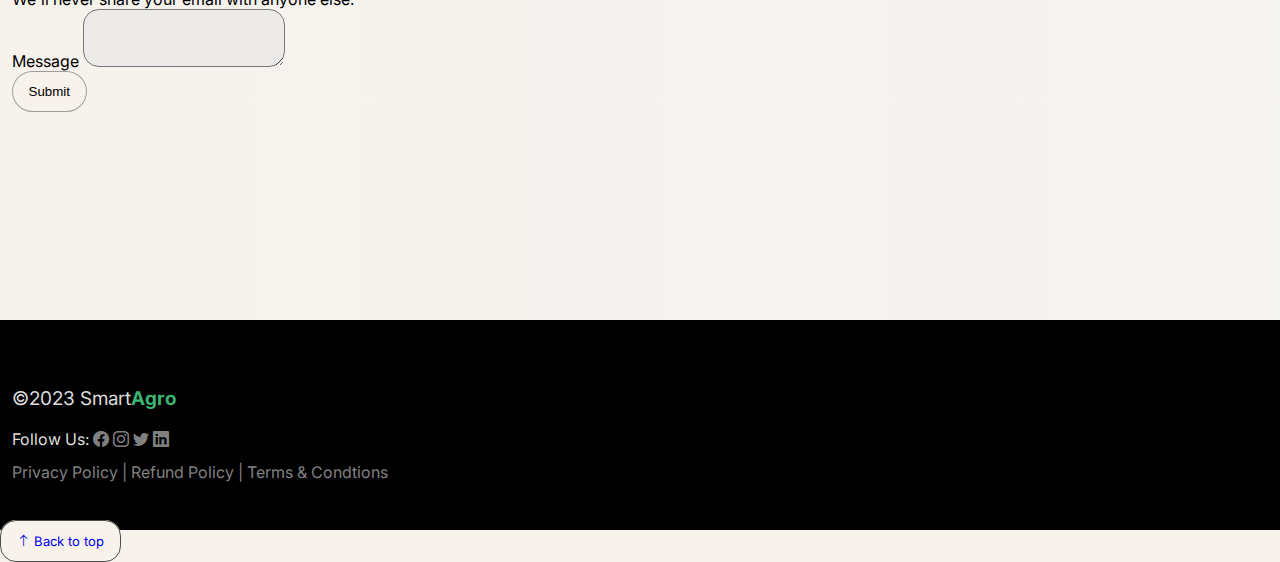
==== commit 2e1bb0f2: "Update index.html" ====
--- a/index.html
+++ b/index.html
@@ -80,6 +80,19 @@
             <button class="btn btn-filter-color" onclick="filterSelection('other')">Others +</button>
           </div>
 
+          <div class="text-center" id="search">
+            <form class="d-flex" role="search">
+              <input class="form-control search me-2" type="search" placeholder="Search" aria-label="Search">
+              <button class="btn btn-search" type="submit" onclick="myFunction()">Search</button>
+
+              <script>
+                function myFunction() {
+                  alert("Search function currently under construction..");
+                }
+                </script>
+            </form>
+          </div>
+
           <div class="row">
 
             <div class="col-sm-6 mb-3 mb-sm-0">
@@ -200,21 +213,21 @@
 
     <section id="contact">
       <div class="container" id="container-width">
-        <h1>Contact</h1>
+        <h1 class="text-center">Contact</h1>
         <br>
-        <p>Feel free to contact us.</p>
+        <p class="contact-text">Feel free to contact us.</p>
 
         <form action="https://formspree.io/f/mgejerrb" method="POST">
-            <div class="mb-3 col-10">
+            <div class="mb-3 col-sm">
                 <label for="exampleInputName" class="form-label">Name</label>
                 <input name="Name" type="text" class="form-control" id="exampleInputName">
               </div>
-            <div class="mb-3 col-10">
+            <div class="mb-3 col-sm">
               <label for="exampleInputEmail1" class="form-label">Email address</label>
               <input name="Email" type="email" class="form-control" id="exampleInputEmail1" aria-describedby="emailHelp">
               <div id="emailHelp" class="form-text">We'll never share your email with anyone else.</div>
             </div>
-            <div class="mb-3 col-10">
+            <div class="mb-3 col-sm">
               <label for="exampleInputTextArea" class="form-label">Message</label>
               <textarea name="Message" type="text" class="form-control" id="exampleInputTextArea" rows="2"></textarea>
             </div>
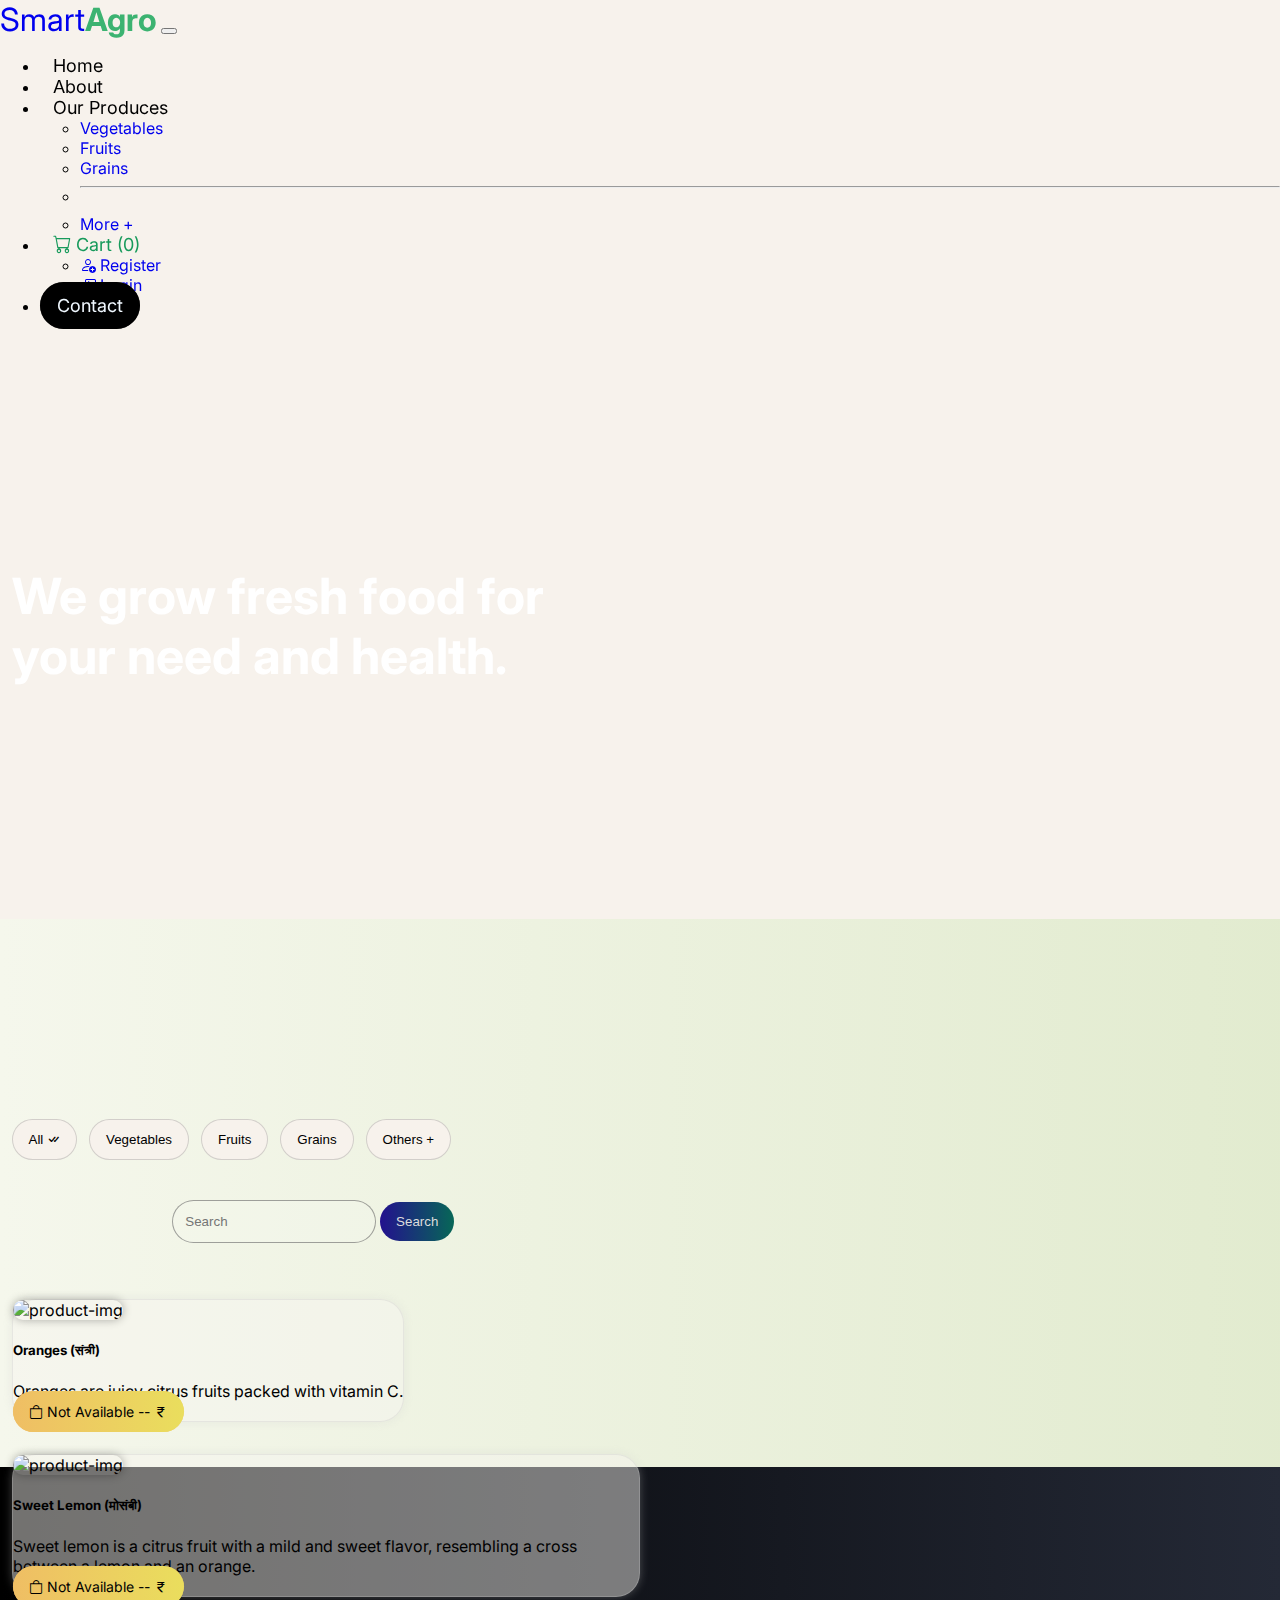
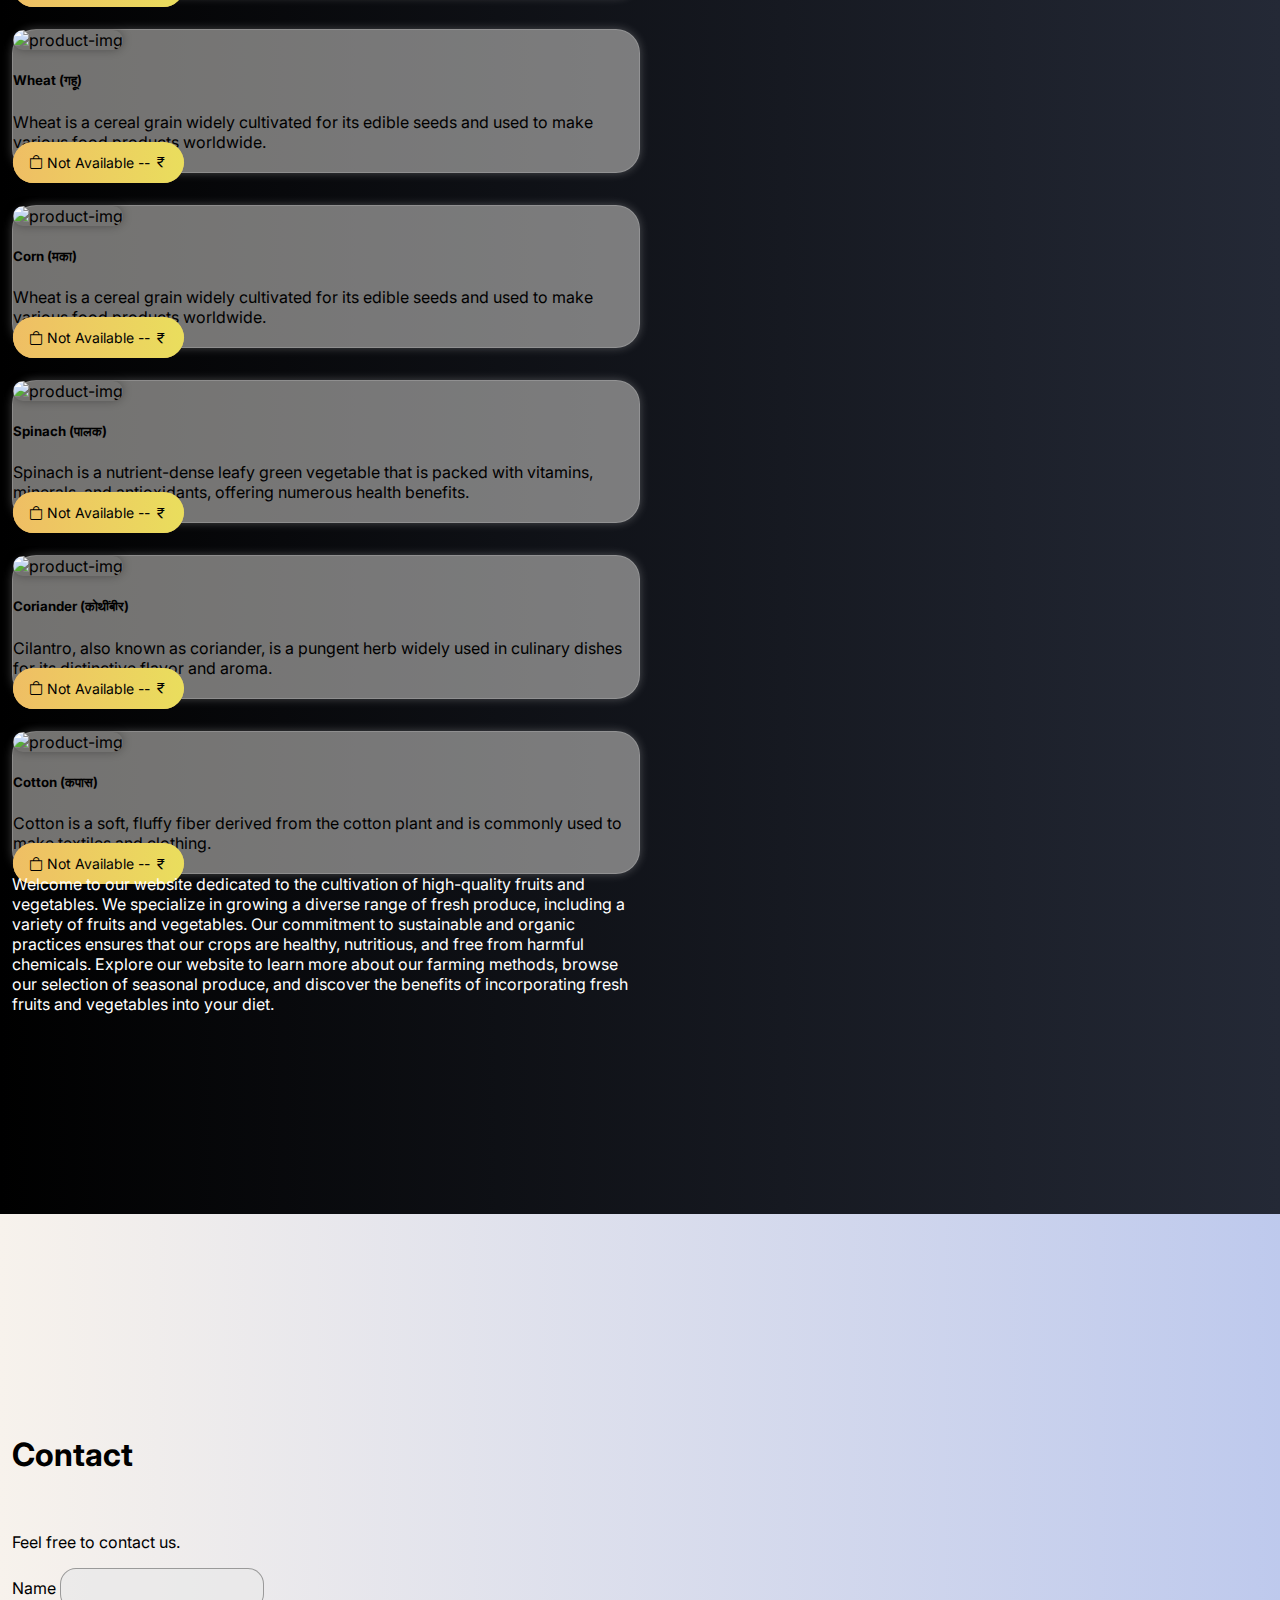
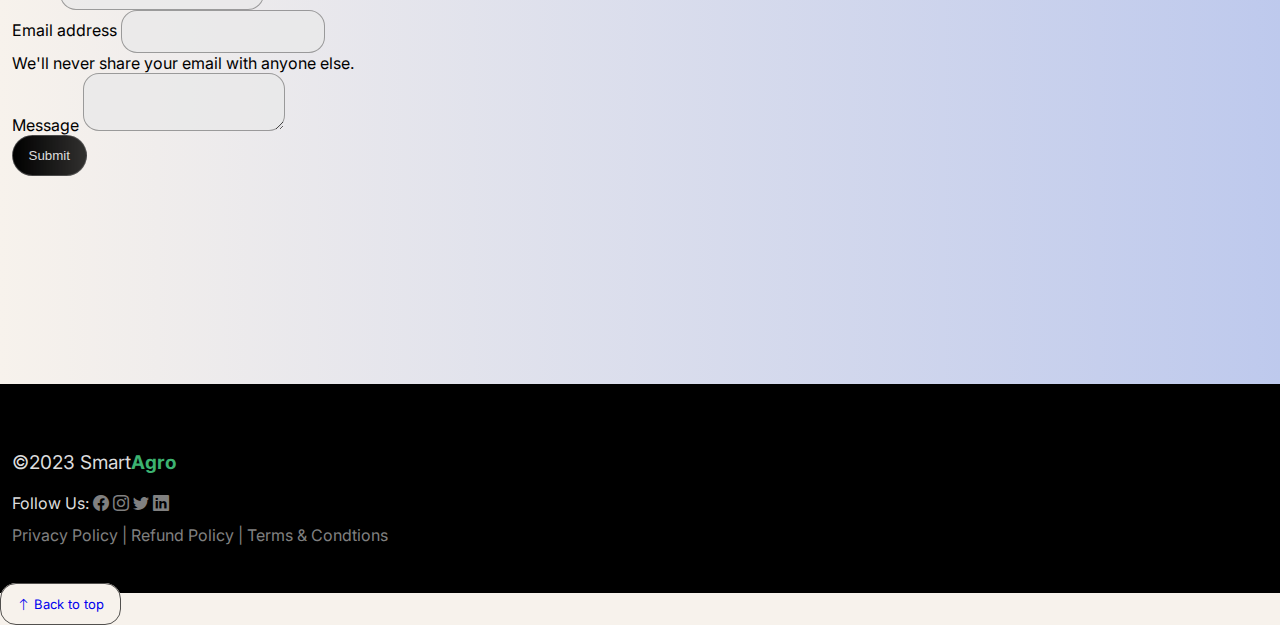
==== commit 1340cbc7: "Update index.html" ====
--- a/index.html
+++ b/index.html
@@ -15,7 +15,52 @@
     <link href="https://unpkg.com/aos@2.3.1/dist/aos.css" rel="stylesheet">
   </head>
   <body>
-    <nav class="navbar navbar-expand-lg p-3 shadow-lg">
+
+    <!-- Navabr -->
+
+    <nav class="navbar autohide navbar-expand-lg shadow-lg p-3" id="navbar">
+      <div class="container-fluid" data-aos="zoom-in-right">
+        <a class="navbar-brand" href="./index.html">Smart<span>Agro</span></a>
+        <button class="navbar-toggler" type="button" data-bs-toggle="collapse" data-bs-target="#navbarNav" aria-controls="navbarNav" aria-expanded="false" aria-label="Toggle navigation" id="menu_button">
+          <span class="navbar-toggler-icon"></span>
+        </button>
+        <div
+          class="collapse navbar-collapse justify-content-end" id="navbarNav">
+          <ul class="navbar-nav">
+            <li class="nav-item">
+              <a class="nav-link" aria-current="page" href="./index.html">Home</a>
+            </li>
+            <li class="nav-item">
+              <a class="nav-link" aria-current="page" href="#about">About</a >
+            </li>
+            <li class="nav-item dropdown">
+              <a class="nav-link dropdown-toggle" href="#" role="button" data-bs-toggle="dropdown" aria-expanded="false\">Our Produces</a>
+              <ul class="dropdown-menu">
+                  <li><a class="dropdown-item" href="#product">Vegetables</a></li>
+                  <li><a class="dropdown-item" href="#product">Fruits</a></li>
+                  <li><a class="dropdown-item" href="#product">Grains</a></li>
+                  <li><hr class="dropdown-divider"/></li>
+                  <li><a class="dropdown-item" href="#product">More +</a></li>
+              </ul>
+            </li>
+            <li class="nav-item dropdown">
+              <a class="nav-link dropdown-toggle cart" href="#" role="button" data-bs-toggle="dropdown" aria-expanded="false"><i class="bi bi-cart"></i> Cart (0)</a>
+              <ul class="dropdown-menu">
+                  <li><a class="dropdown-item" href="./login-signup.html"><i class="bi bi-person-add"></i> Register</a></li>
+                  <li><a class="dropdown-item" href="./login-signup.html"><i class="bi bi-box-arrow-in-right"></i> Login</a></li>
+              </ul>
+            </li>
+            <li class="nav-item">
+              <a class="nav-link btn btn-primary btn-sm nav-contact" href="#contact">Contact
+              </a>
+            </li>
+          </ul>
+        </div>
+      </div>
+    </nav>
+
+    <!-- Navbar End -->
+    <!-- <nav class="navbar navbar-expand-lg p-3 shadow-lg">
       <div class="container-fluid">
         <a class="navbar-brand" href="./index.html">Smart<span>Agro</span> 
         </a>
@@ -55,7 +100,7 @@
           </li>
         </ul>
       </div>
-    </nav>
+    </nav> -->
 
 
 
@@ -271,13 +316,14 @@
       crossorigin="anonymous">
     </script>
 
+    <script src="https://code.jquery.com/jquery-3.6.0.min.js" integrity="sha256-/xUj+3OJU5yExlq6GSYGSHk7tPXikynS7ogEvDej/m4=" crossorigin="anonymous"></script>
+
     <script src="./assets/app.js"></script>
 
     <script src="https://unpkg.com/aos@2.3.1/dist/aos.js"></script>
     <script>
         AOS.init();
  </script>
-
-
+ 
   </body>
 </html>
--- a/assets/app.css
+++ b/assets/app.css
@@ -82,7 +82,8 @@
 #contact{
     margin-top: 0;
     margin-bottom: 0;
-    background-image: linear-gradient(to left, #f4f4f4cd, rgb(247, 242, 236));
+    /* background-image: linear-gradient(to left, #f4f4f4cd, rgb(247, 242, 236)); */
+    background-image: linear-gradient(to left, #b8c5ede7, rgb(247, 242, 236));
 }
 .dropdown-menu.show{
     background-color: rgb(247, 242, 236);
@@ -99,7 +100,8 @@
     padding: 200px 0.9%;
 }
 #container-width{
-    width: 60%;
+    /* width: 60%; */
+    width: 50%;
 }
 @media(max-width:576px){
     #container-width{
@@ -141,6 +143,7 @@
     color: teal;
     /* background-color: mediumseagreen !important; */
     background-image: linear-gradient(to left, rgb(239, 190, 100), rgb(235, 235, 85)) !important;
+    border-bottom: 1px solid gray !important;
     transition: all 0.3s ease-in-out;
 }
 
@@ -197,7 +200,37 @@
     background-color: #666;
     color: white;
   } */
-
+  #search{
+    padding-left: 10rem;
+    padding-right: 10rem;
+    margin-top: 2rem;
+    margin-bottom: 1.5rem;
+  }
+  @media(max-width: 576px){
+    #search{
+        padding-left: 0.2rem;
+        padding-right: 0.2rem;
+    }
+  }
+  .search{
+    /* width: 50%; */
+    background-color: #ffffff1e !important; 
+    border-radius: 2rem !important;
+    padding: 0.5rem;
+  }
+  .btn-search{
+    /* background-color: #000; */
+    background-image: linear-gradient(to right, #23118e, #076757);
+    color: #ddd;
+    border-radius: 2rem;
+    margin-bottom: 0;
+    border: 0;
+  }
+  .btn-search:hover{
+    color: #ddd;
+    background-image: linear-gradient(to left, #23118e, #076757);
+    transition: all 0.5s ease-in-out;
+  }
   #container-filter{
     width: 60%;
   }
@@ -206,7 +239,6 @@
         width: 100%;
     }
   }
-
   .card{
     background-color: rgba(246, 244, 241, 0.468) !important;
     box-shadow: 0 0 10px rgba(206, 206, 206, 0.315);
@@ -254,14 +286,22 @@
         width: 94%;
     }
 }
-/* .form-control{
-    background-color: rgb(247, 242, 236);
-    border: none;
-} */
+.form-control{
+    /* background-color: rgb(247, 242, 236);
+    border: none; */
+    border: 1px solid #6969699e;
+}
+@media(max-width: 576px){
+    .contact-text{
+        text-align: center;
+    }
+}
 .form-btn{
-    color: #000;
+    /* color: #000; */
+    color: #ddd;
     border: 1px solid #6969699e;
     border-radius: 2rem;
+    background-image: linear-gradient(to right, #000, #000000cd)
 }
 .form-btn:hover{
     background-color: #000;
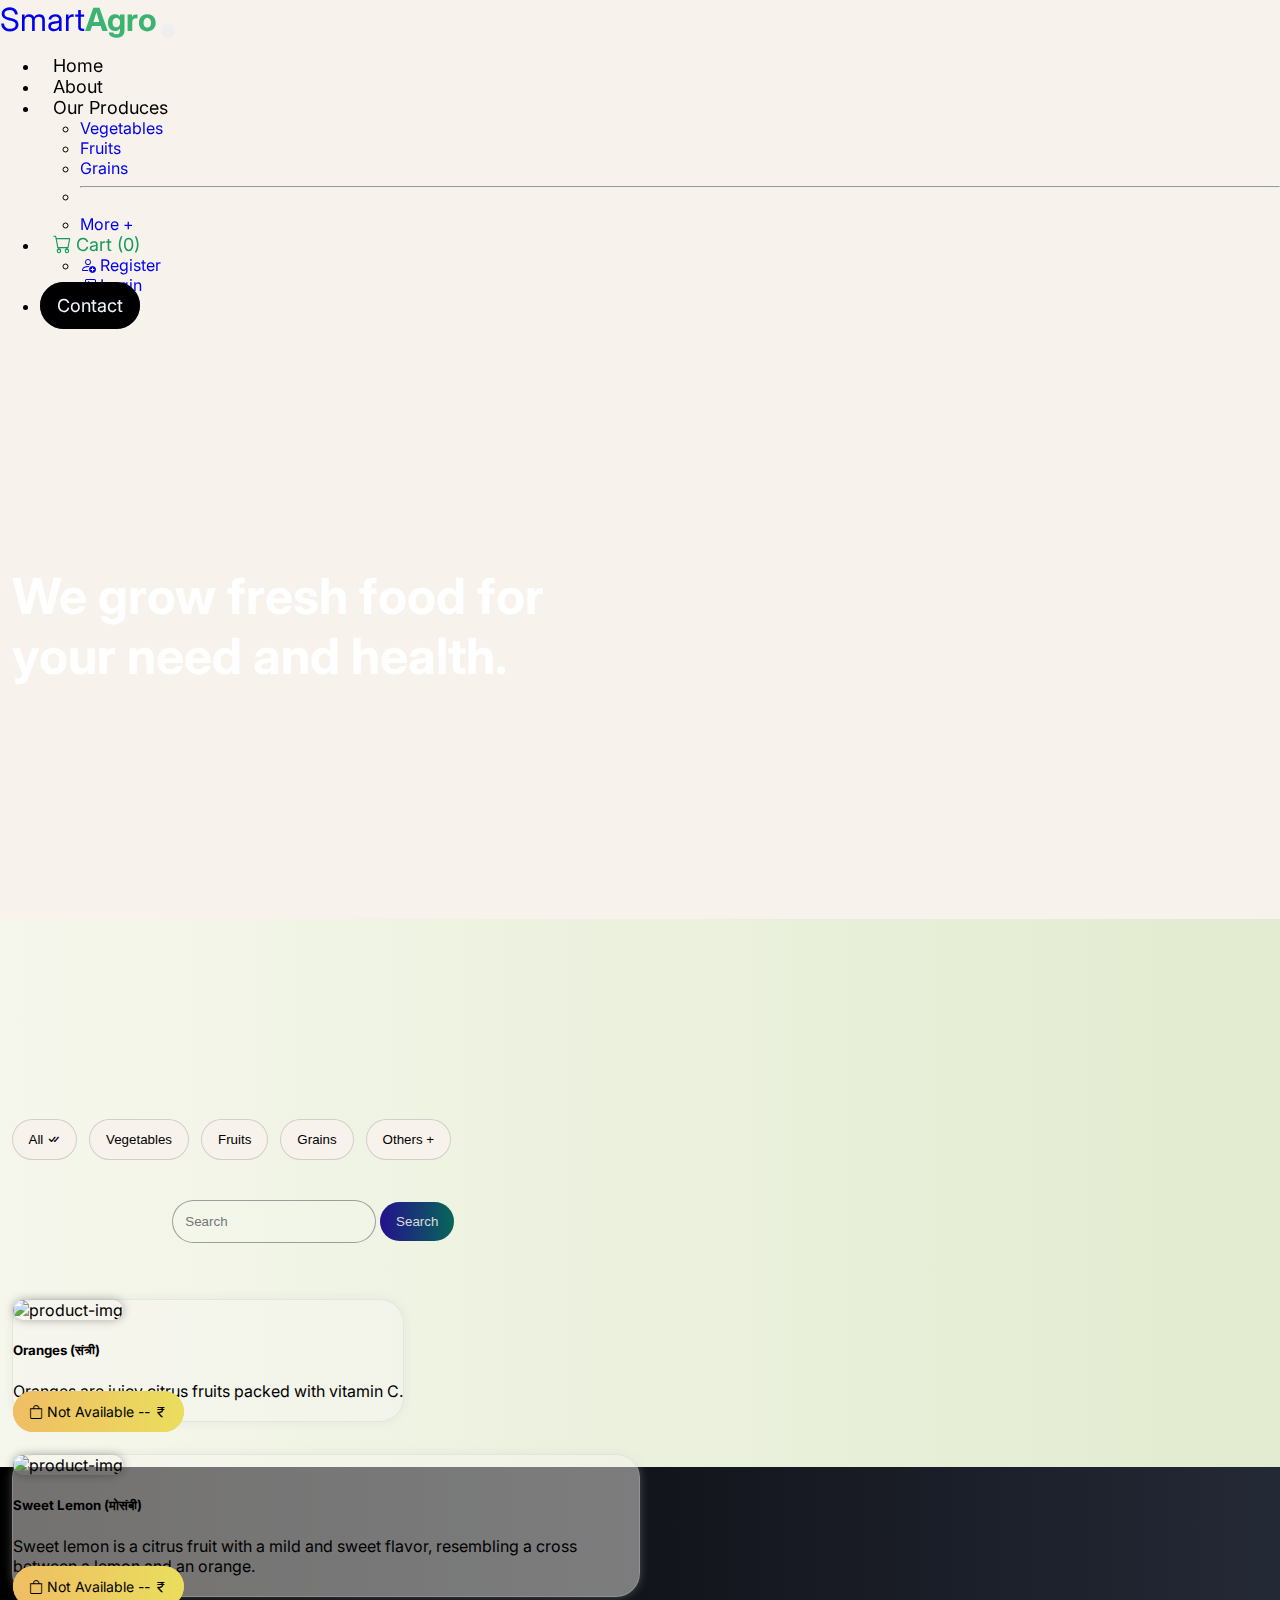
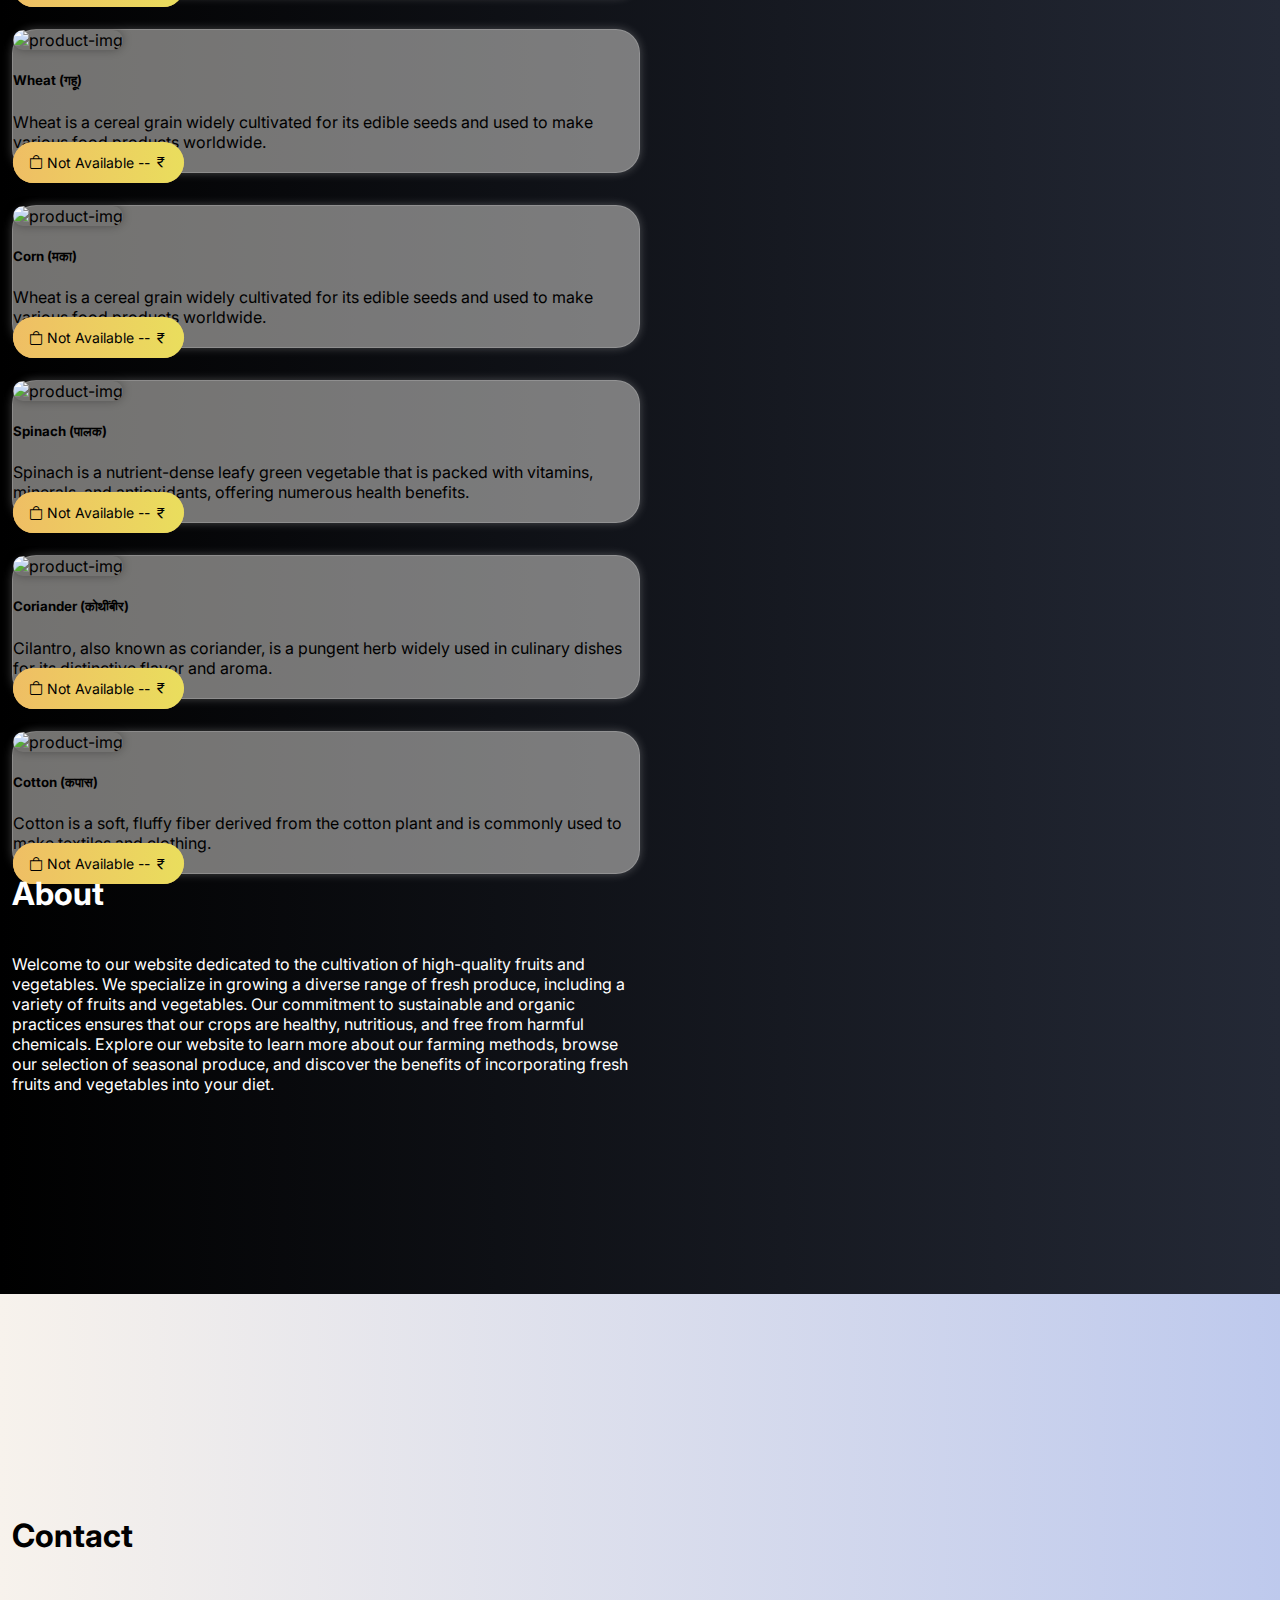
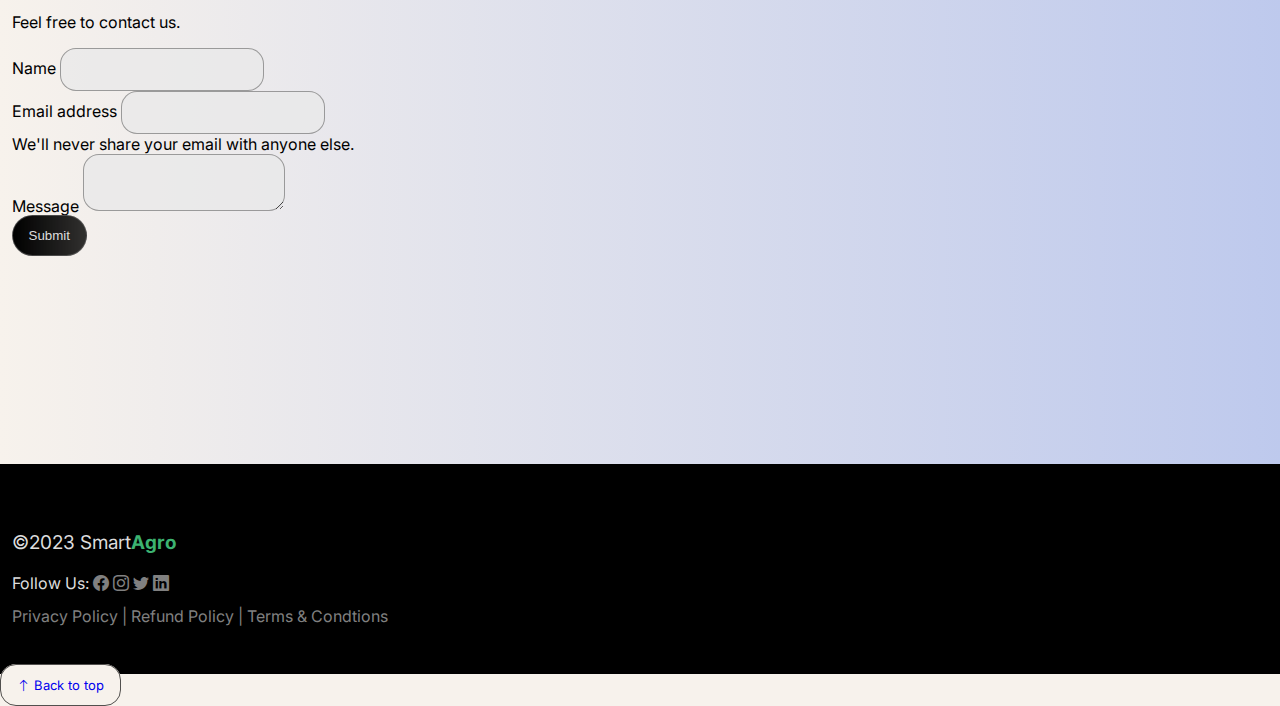
==== commit 738979d6: "Update index.html" ====
--- a/index.html
+++ b/index.html
@@ -250,6 +250,7 @@
 
     <section id="about">
       <div class="container" id="container-width">
+           <h1>About</h1>
         <br>
         Welcome to our website dedicated to the cultivation of high-quality fruits and vegetables. We specialize in growing a diverse range of fresh produce, including a variety of fruits and vegetables. Our commitment to sustainable and organic practices ensures that our crops are healthy, nutritious, and free from harmful chemicals. Explore our website to learn more about our farming methods, browse our selection of seasonal produce, and discover the benefits of incorporating fresh fruits and vegetables into your diet.
       </div>
--- a/assets/app.css
+++ b/assets/app.css
@@ -22,8 +22,30 @@
        justify-content: start !important;
     }
 }
+
+.navbar-toggler{
+    color: rgba(161, 161, 161, 0.13);
+    border: 1px solid rgba(223, 223, 223, 0);
+    padding: 6px 6px 6px 6px;
+    border-radius: 2rem;
+}
+.navbar-toggler-icon{
+    background-image: url("data:image/svg+xml;charset=utf8,<svg viewBox='0 0 32 32' xmlns='http://www.w3.org/2000/svg'><path stroke='rgba(0, 150, 0, 0.9)' stroke-width='2' stroke-linecap='square' stroke-miterlimit='10'  d='M4 8h24M4 16h24M4 24h24'/></svg>"); 
+}
+.navbar-toggler:hover{
+    /* border-color: var(--bs-gray); */
+    transition: all 0.5s ease-in-out;
+}
 .navbar{
     background-color: rgba(247, 242, 236, 0);
+    --bs-navbar-toggler-border-color: #ffffff00;
+    --bs-navbar-toggler-font-size: 1.2rem;
+    --bs-navbar-toggler-border-radius: 0;
+    backdrop-filter: blur(10px) !important;
+    /* --bs-navbar-toggler-focus-width: 0.1rem; */
+    --bs-navbar-toggler-focus-width: 0;
+    scroll-behavior: smooth !important;
+
 }
 .nav-link{
     padding: 0.8rem;
@@ -35,6 +57,7 @@
 .nav-link:hover{
     color: gray;
 }
+
 @media(max-width: 576px){
     .nav-link{
         /* font-size: 16px; */
@@ -45,9 +68,6 @@
         margin-left: -0.1rem;
         font-weight: bold;
     }
-}
-.offcanvas{
-    display: none;
 }
 @media(max-width: 576px){
     .offcanvas{
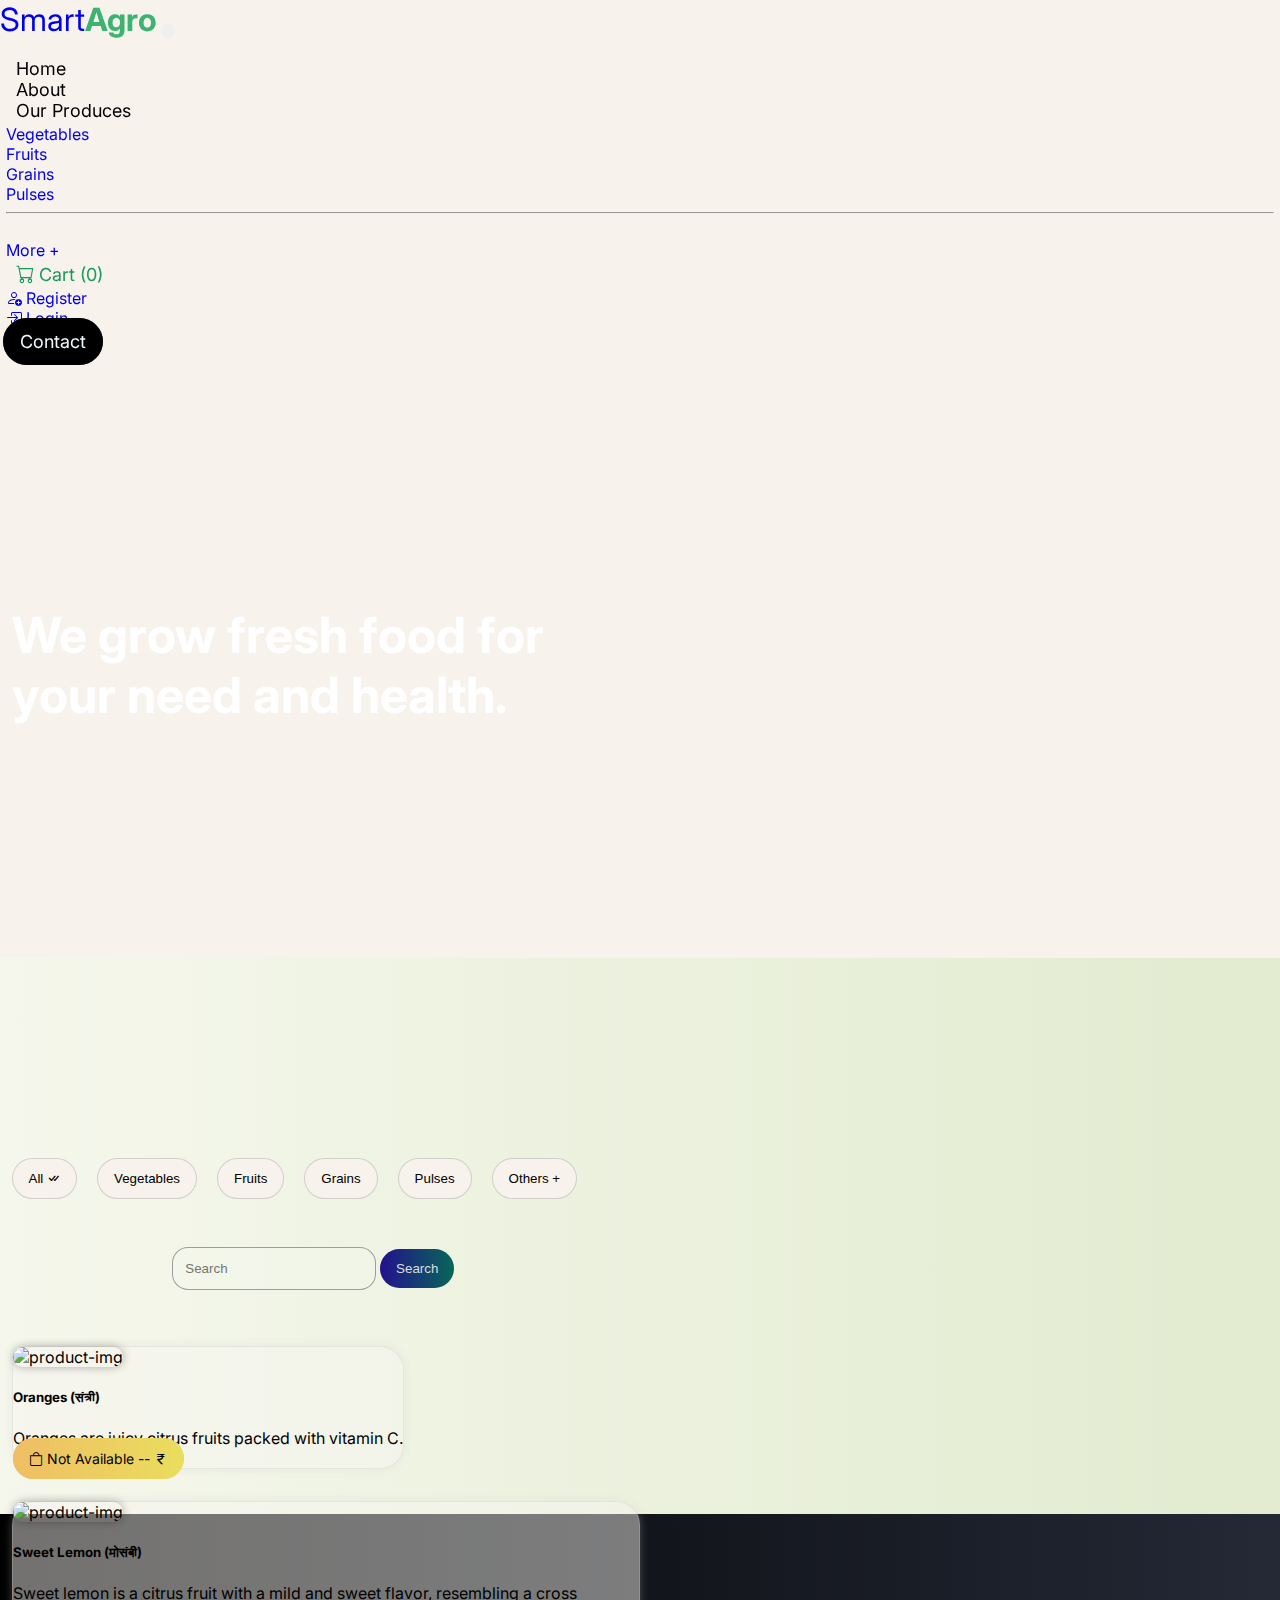
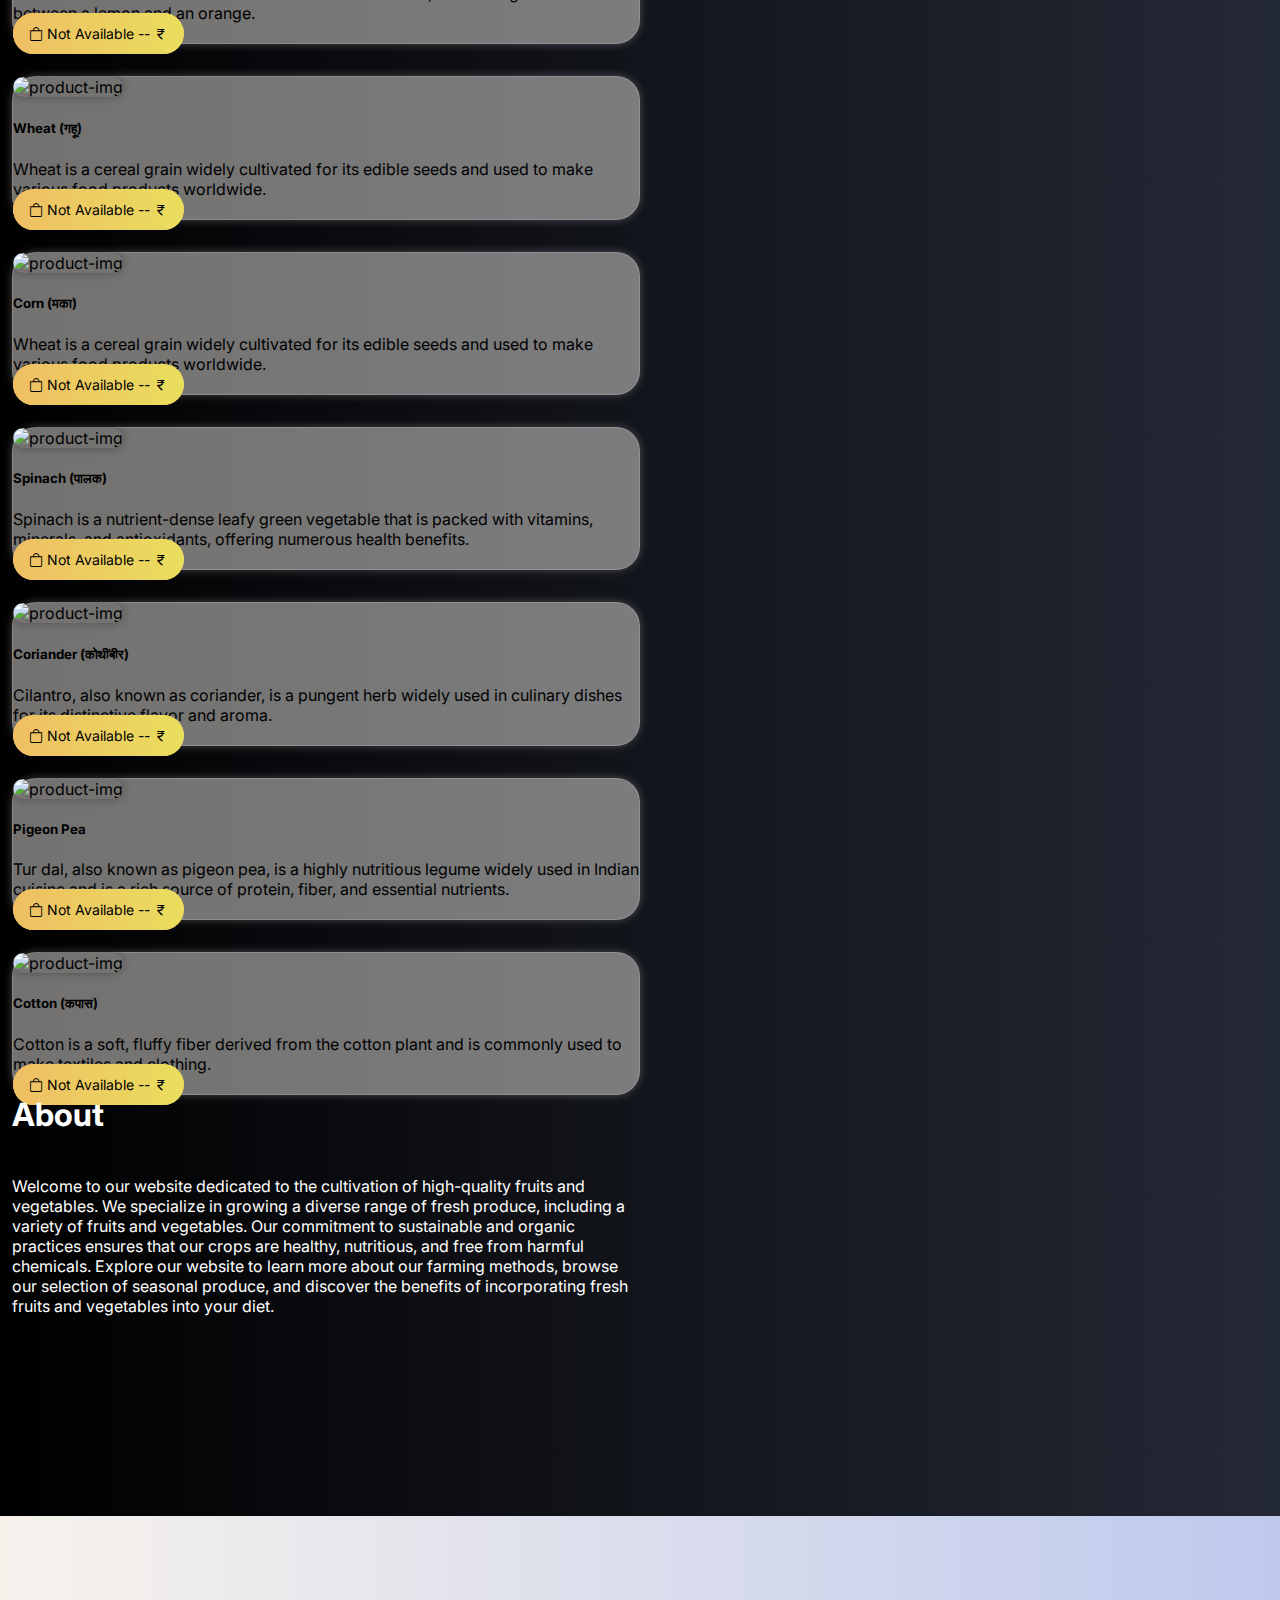
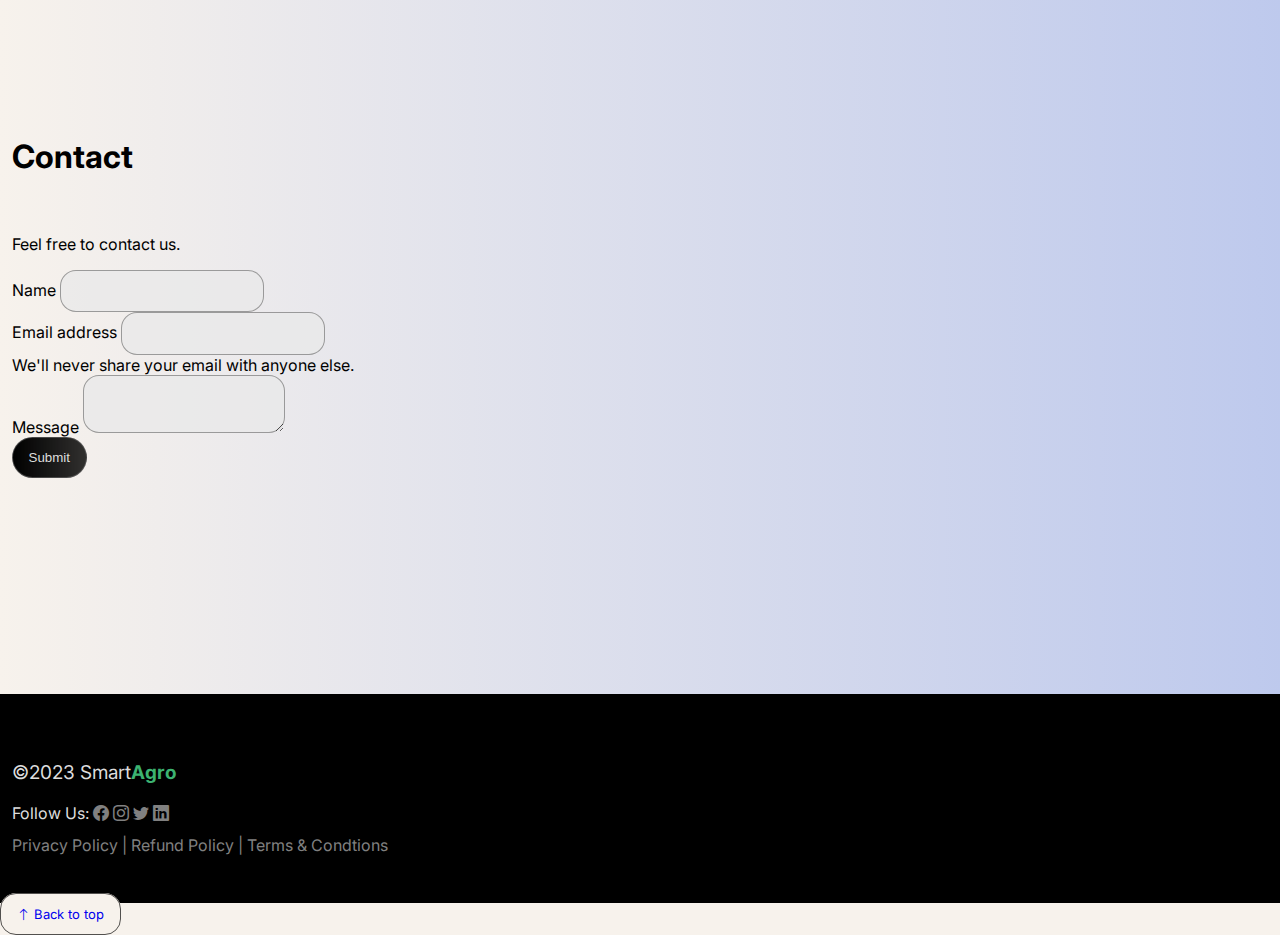
==== commit a22ffc60: "Update index.html" ====
--- a/index.html
+++ b/index.html
@@ -39,6 +39,7 @@
                   <li><a class="dropdown-item" href="#product">Vegetables</a></li>
                   <li><a class="dropdown-item" href="#product">Fruits</a></li>
                   <li><a class="dropdown-item" href="#product">Grains</a></li>
+                  <li><a class="dropdown-item" href="#product">Pulses</a></li>
                   <li><hr class="dropdown-divider"/></li>
                   <li><a class="dropdown-item" href="#product">More +</a></li>
               </ul>
@@ -60,6 +61,7 @@
     </nav>
 
     <!-- Navbar End -->
+
     <!-- <nav class="navbar navbar-expand-lg p-3 shadow-lg">
       <div class="container-fluid">
         <a class="navbar-brand" href="./index.html">Smart<span>Agro</span> 
@@ -122,6 +124,7 @@
             <button class="btn btn-filter-color" onclick="filterSelection('vegetables')">Vegetables</button>
             <button class="btn btn-filter-color" onclick="filterSelection('fruits')">Fruits</button>
             <button class="btn btn-filter-color" onclick="filterSelection('grains')">Grains</button>
+            <button class="btn btn-filter-color" onclick="filterSelection('pulses')">Pulses</button>
             <button class="btn btn-filter-color" onclick="filterSelection('other')">Others +</button>
           </div>
 
@@ -228,7 +231,7 @@
                         
           </div>
 
-          <div class="row">
+          <!-- <div class="row">
 
             <div class="col-sm-6 mb-3 mb-sm-0">
               <div class="filterDiv other card">
@@ -243,14 +246,61 @@
               </div>
             </div>
             
-          </div>
+          </div> -->
+
+          <div class="row">
+
+            <div class="col-sm-6 mb-3 mb-sm-0">
+              <div class="filterDiv pulses card">
+                <div class="text-center p-2">
+                  <img src="https://encrypted-tbn0.gstatic.com/images?q=tbn:ANd9GcTkOOVKRGjItRVHxQRRSvhrz4Yipga6pxeWhA&usqp=CAU" class="card-img-top text-center" alt="product-img">
+                </div>
+                <div class="card-body">
+                  <h5 class="card-title text-center">Pigeon Pea </h5>
+                  <p class="card-text">Tur dal, also known as pigeon pea, is a highly nutritious legume widely used in Indian cuisine and is a rich source of protein, fiber, and essential nutrients.</p>
+                  <p class="text-center p-4"><a href="#" class="btn btn-primary buy-now"><i class="bi bi-bag"></i> Not Available -- <i class="bi bi-currency-rupee"></i></a></p>
+                </div>
+              </div>
+            </div>
+
+            <div class="col-sm-6 mb-3 mb-sm-0">
+              <div class="filterDiv other card">
+                <div class="text-center p-2">
+                  <img src="https://encrypted-tbn0.gstatic.com/images?q=tbn:ANd9GcQK6bK-Gbx6WIIBDM0aKusH9972QkpYdLTaKB5jgsZQ8J3YqWBAsBu9PUUjharlZvILKRw&usqp=CAU" class="card-img-top text-center" alt="product-img">
+                </div>
+                <div class="card-body">
+                  <h5 class="card-title text-center">Cotton (कपास)</h5>
+                  <p class="card-text">Cotton is a soft, fluffy fiber derived from the cotton plant and is commonly used to make textiles and clothing.</p>
+                  <p class="text-center p-4"><a href="#" class="btn btn-primary buy-now"><i class="bi bi-bag"></i> Not Available -- <i class="bi bi-currency-rupee"></i></a></p>
+                </div>
+              </div>
+            </div>
+            
+          </div>
+
+          <!-- <div class="row">
+
+            <div class="col-sm-6 mb-3 mb-sm-0">
+              <div class="filterDiv other card">
+                <div class="text-center p-2">
+                  <img src="https://encrypted-tbn0.gstatic.com/images?q=tbn:ANd9GcQK6bK-Gbx6WIIBDM0aKusH9972QkpYdLTaKB5jgsZQ8J3YqWBAsBu9PUUjharlZvILKRw&usqp=CAU" class="card-img-top text-center" alt="product-img">
+                </div>
+                <div class="card-body">
+                  <h5 class="card-title text-center">Cotton (कपास)</h5>
+                  <p class="card-text">Cotton is a soft, fluffy fiber derived from the cotton plant and is commonly used to make textiles and clothing.</p>
+                  <p class="text-center p-4"><a href="#" class="btn btn-primary buy-now"><i class="bi bi-bag"></i> Not Available -- <i class="bi bi-currency-rupee"></i></a></p>
+                </div>
+              </div>
+            </div>
+            
+          </div> -->
 
       </div>
     </section>
 
     <section id="about">
       <div class="container" id="container-width">
-           <h1>About</h1>
+        <h1>About</h1>
         <br>
         Welcome to our website dedicated to the cultivation of high-quality fruits and vegetables. We specialize in growing a diverse range of fresh produce, including a variety of fruits and vegetables. Our commitment to sustainable and organic practices ensures that our crops are healthy, nutritious, and free from harmful chemicals. Explore our website to learn more about our farming methods, browse our selection of seasonal produce, and discover the benefits of incorporating fresh fruits and vegetables into your diet.
       </div>
--- a/assets/app.css
+++ b/assets/app.css
@@ -22,7 +22,6 @@
        justify-content: start !important;
     }
 }
-
 .navbar-toggler{
     color: rgba(161, 161, 161, 0.13);
     border: 1px solid rgba(223, 223, 223, 0);
@@ -49,6 +48,7 @@
 }
 .nav-link{
     padding: 0.8rem;
+    margin-top: 1rem;
     /* margin: 0.8rem; */
     border-radius: 10rem;
     color: #000;
@@ -58,15 +58,20 @@
     color: gray;
 }
 
+ul{
+    padding: 0.2rem;
+}
+
 @media(max-width: 576px){
     .nav-link{
-        /* font-size: 16px; */
+        font-size: 16px;
         /* font-size: 14px; */
-        font-size: 13px;
+        /* font-size: 13px; */
         padding: 0.5rem;
         margin: 0.5rem;
-        margin-left: -0.1rem;
+        /* margin-left: -0.1rem; */
         font-weight: bold;
+        text-align: center;
     }
 }
 @media(max-width: 576px){
@@ -83,9 +88,13 @@
     color: aliceblue;
     border-radius: 2rem !important;
 }
+@media(max-width: 576px){
+    .nav-contact{
+        margin-top: 1rem;
+    }
+}
 .nav-contact:hover{
     color: gray !important;
-    color: mediumseagreen;
     color: mediumaquamarine;
 }
 a{
@@ -110,7 +119,9 @@
 }
 @media(max-width:576px){
     .dropdown-item{
-        font-size: small;
+        /* font-size: small; */
+        font-size: 14px;
+        text-align: center;
     }
 }
 section{
@@ -196,8 +207,12 @@
     outline: none; */
     border: 1px solid #000000ab;
     border-radius: 1rem;
-    margin-right: 0.5rem;
-    margin-bottom: 0.5rem;
+    /* margin-right: 0.5rem;
+    margin-bottom: 0.5rem; */
+    
+    margin-right: 1rem;
+    margin-bottom: 1rem;
+    
     padding: 12px 16px;
     /* background-color: #f1f1f1; */
     background-color: rgb(247, 242, 236);
@@ -310,6 +325,7 @@
     /* background-color: rgb(247, 242, 236);
     border: none; */
     border: 1px solid #6969699e;
+    border-radius: 1rem !important;
 }
 @media(max-width: 576px){
     .contact-text{
